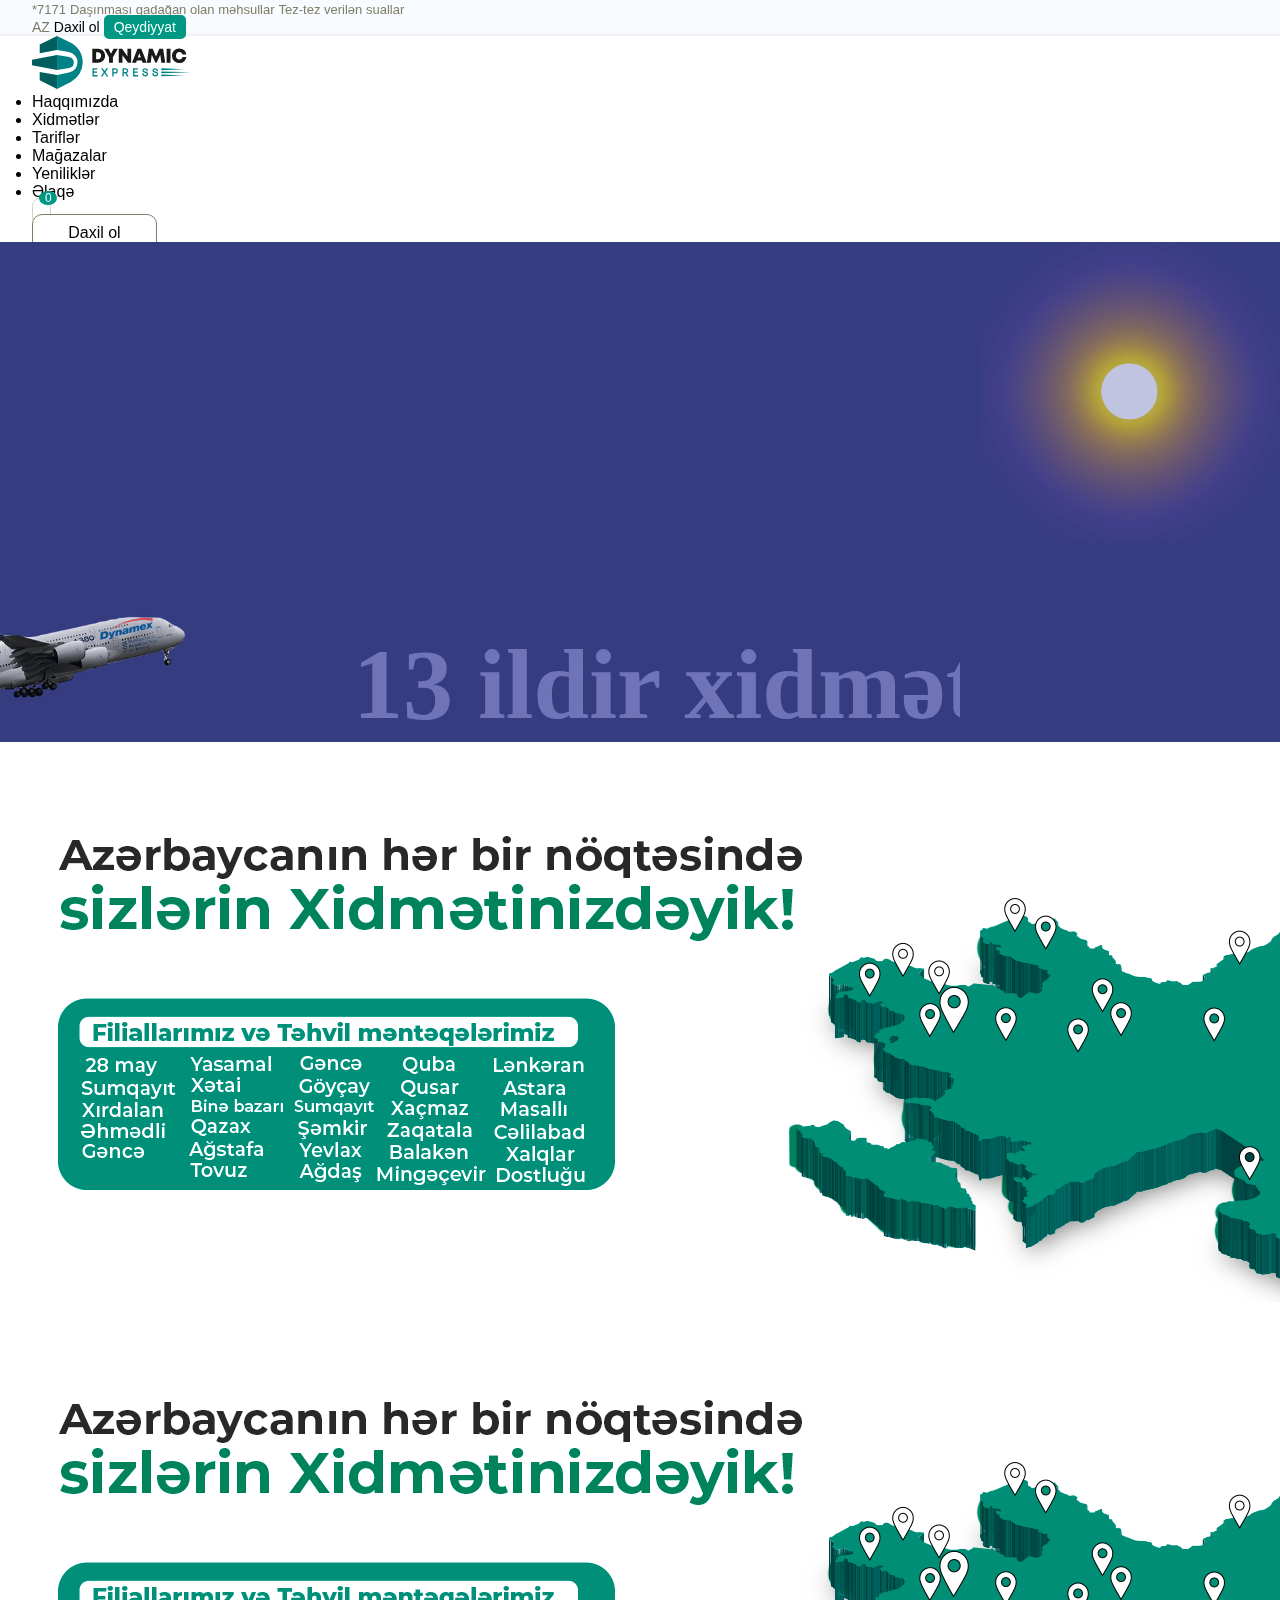
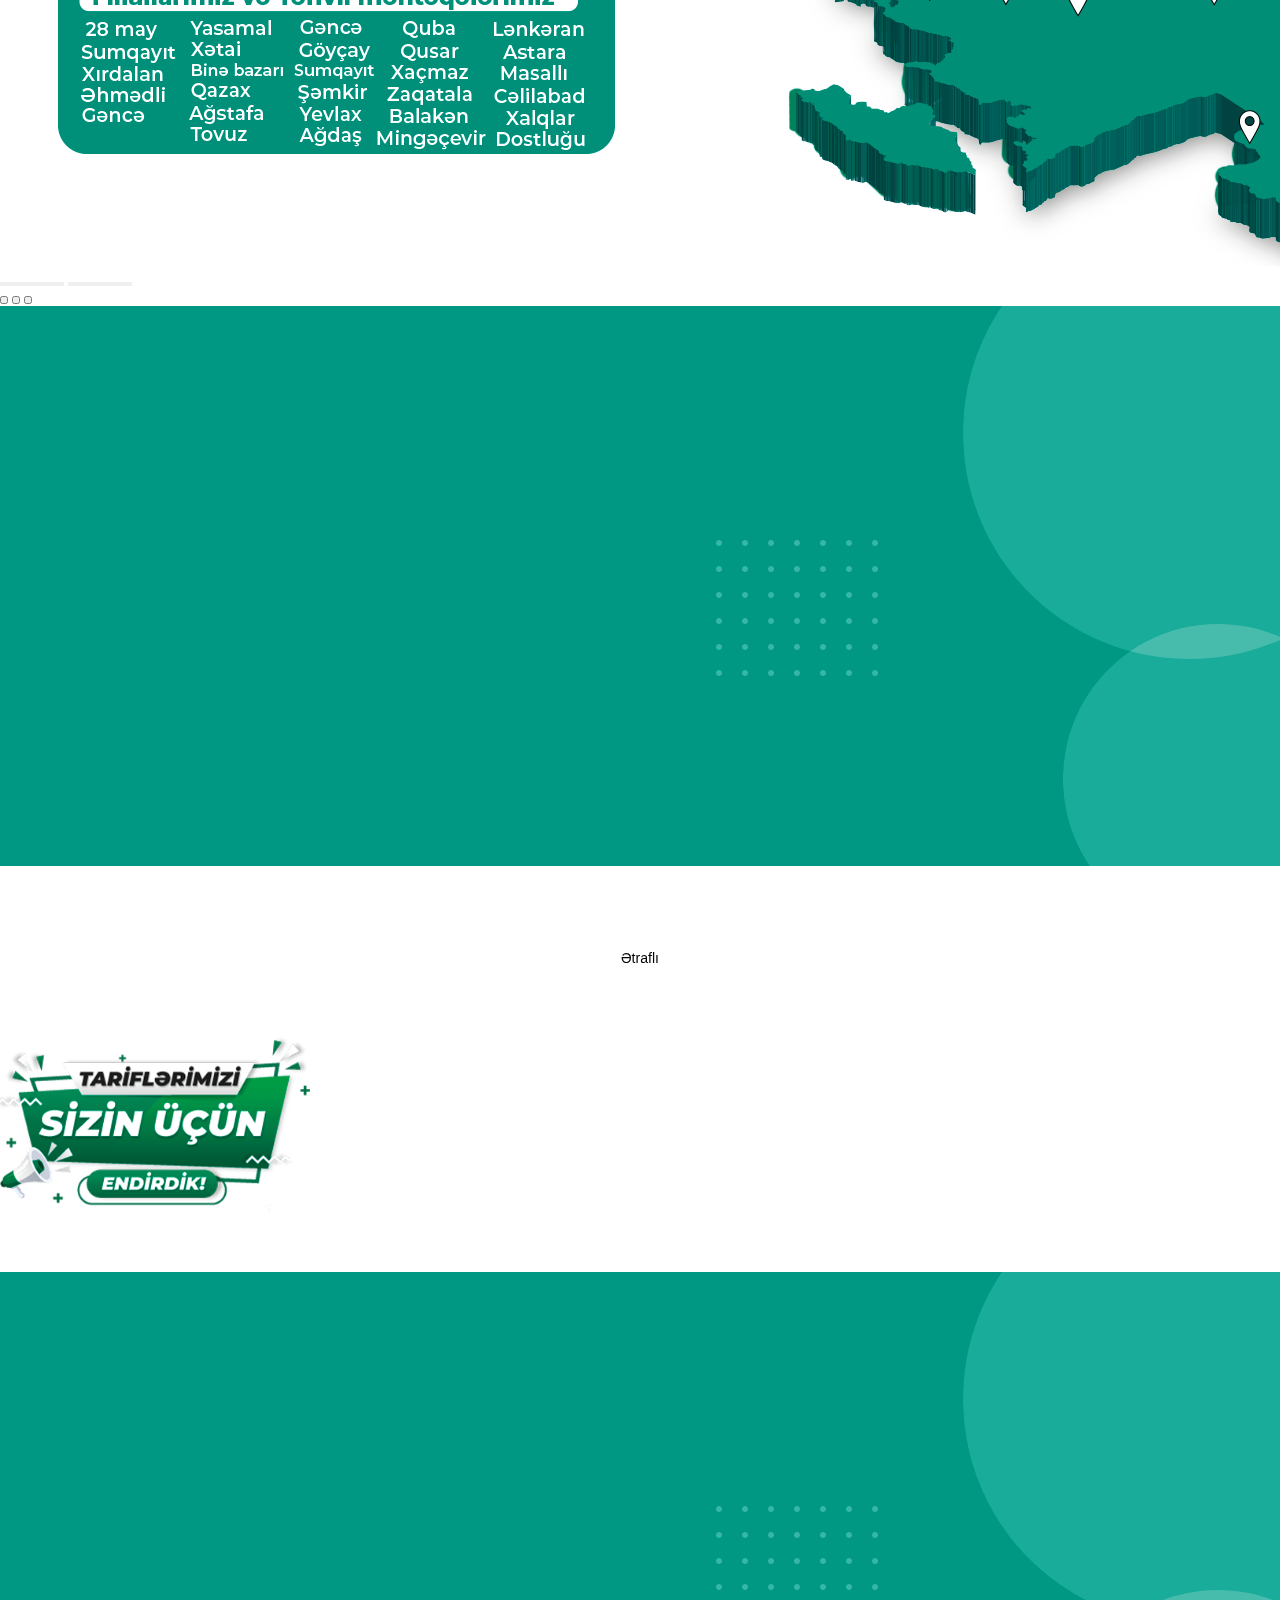
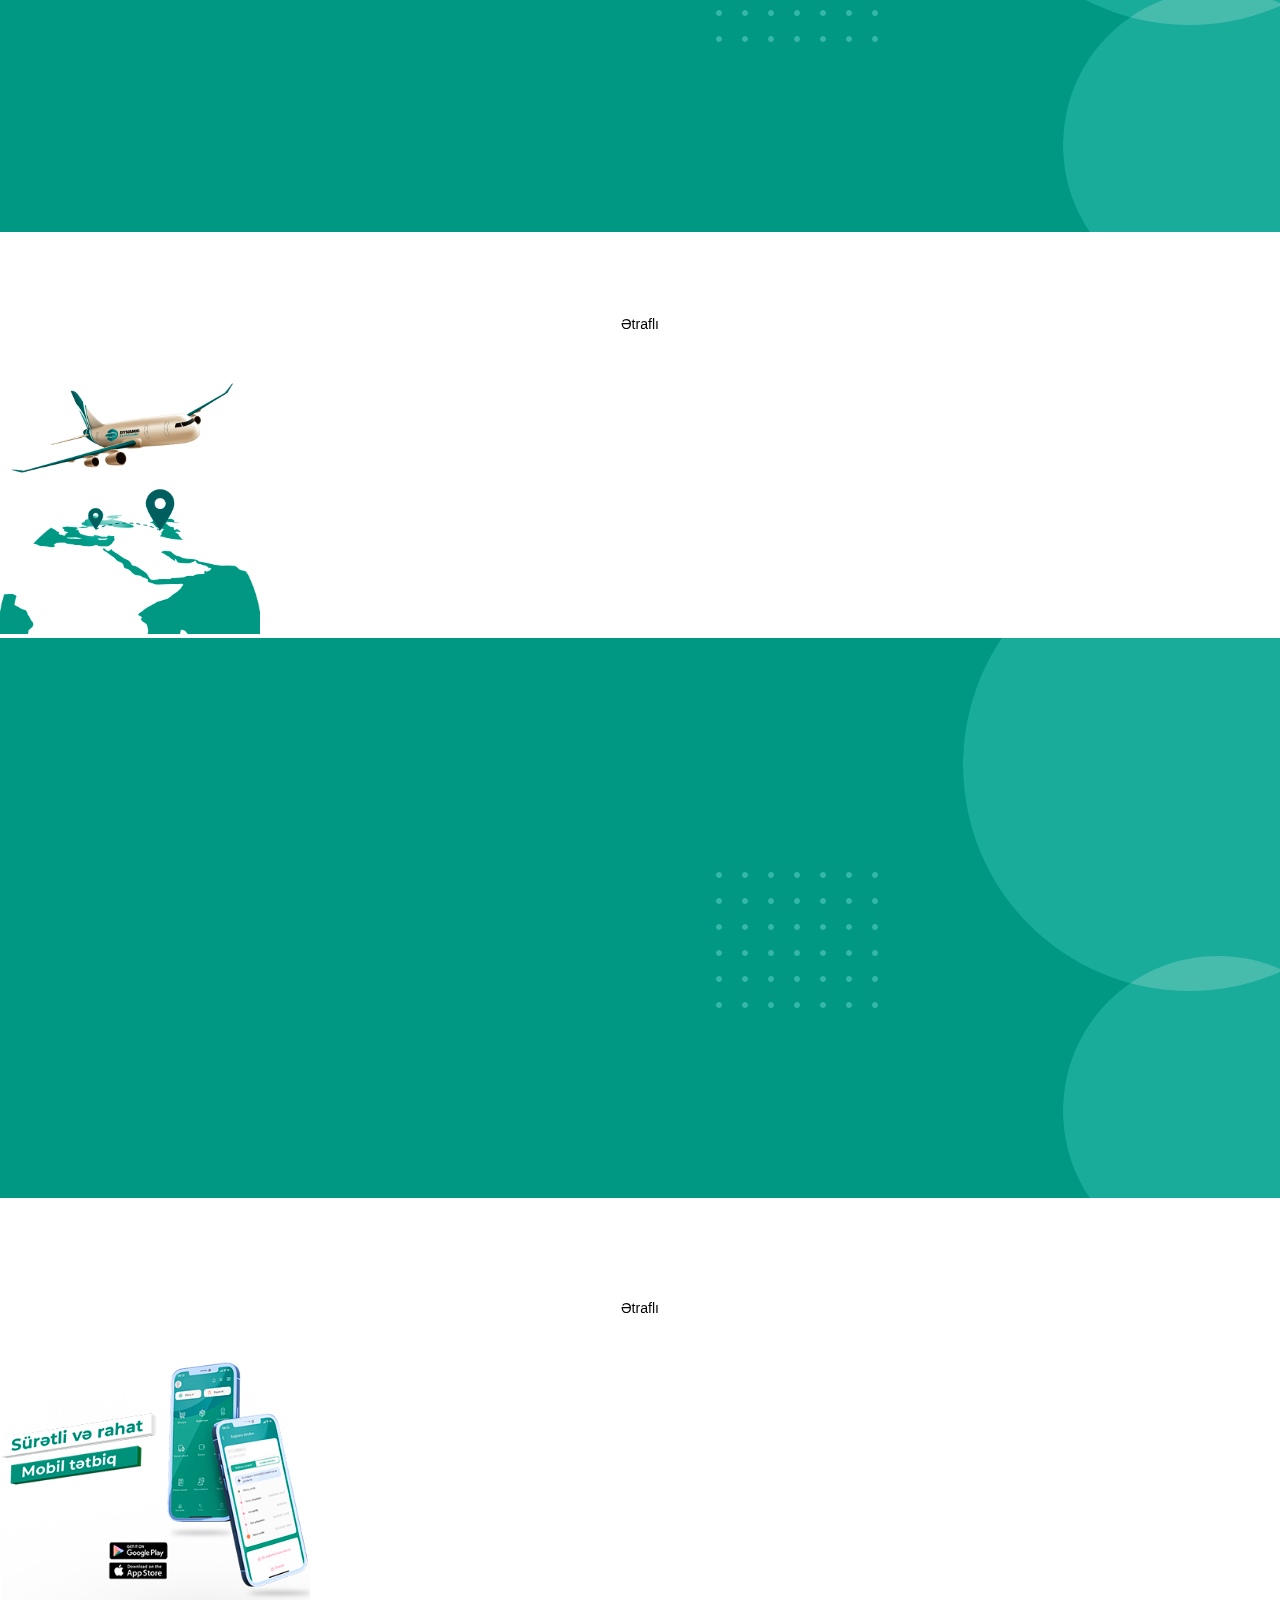
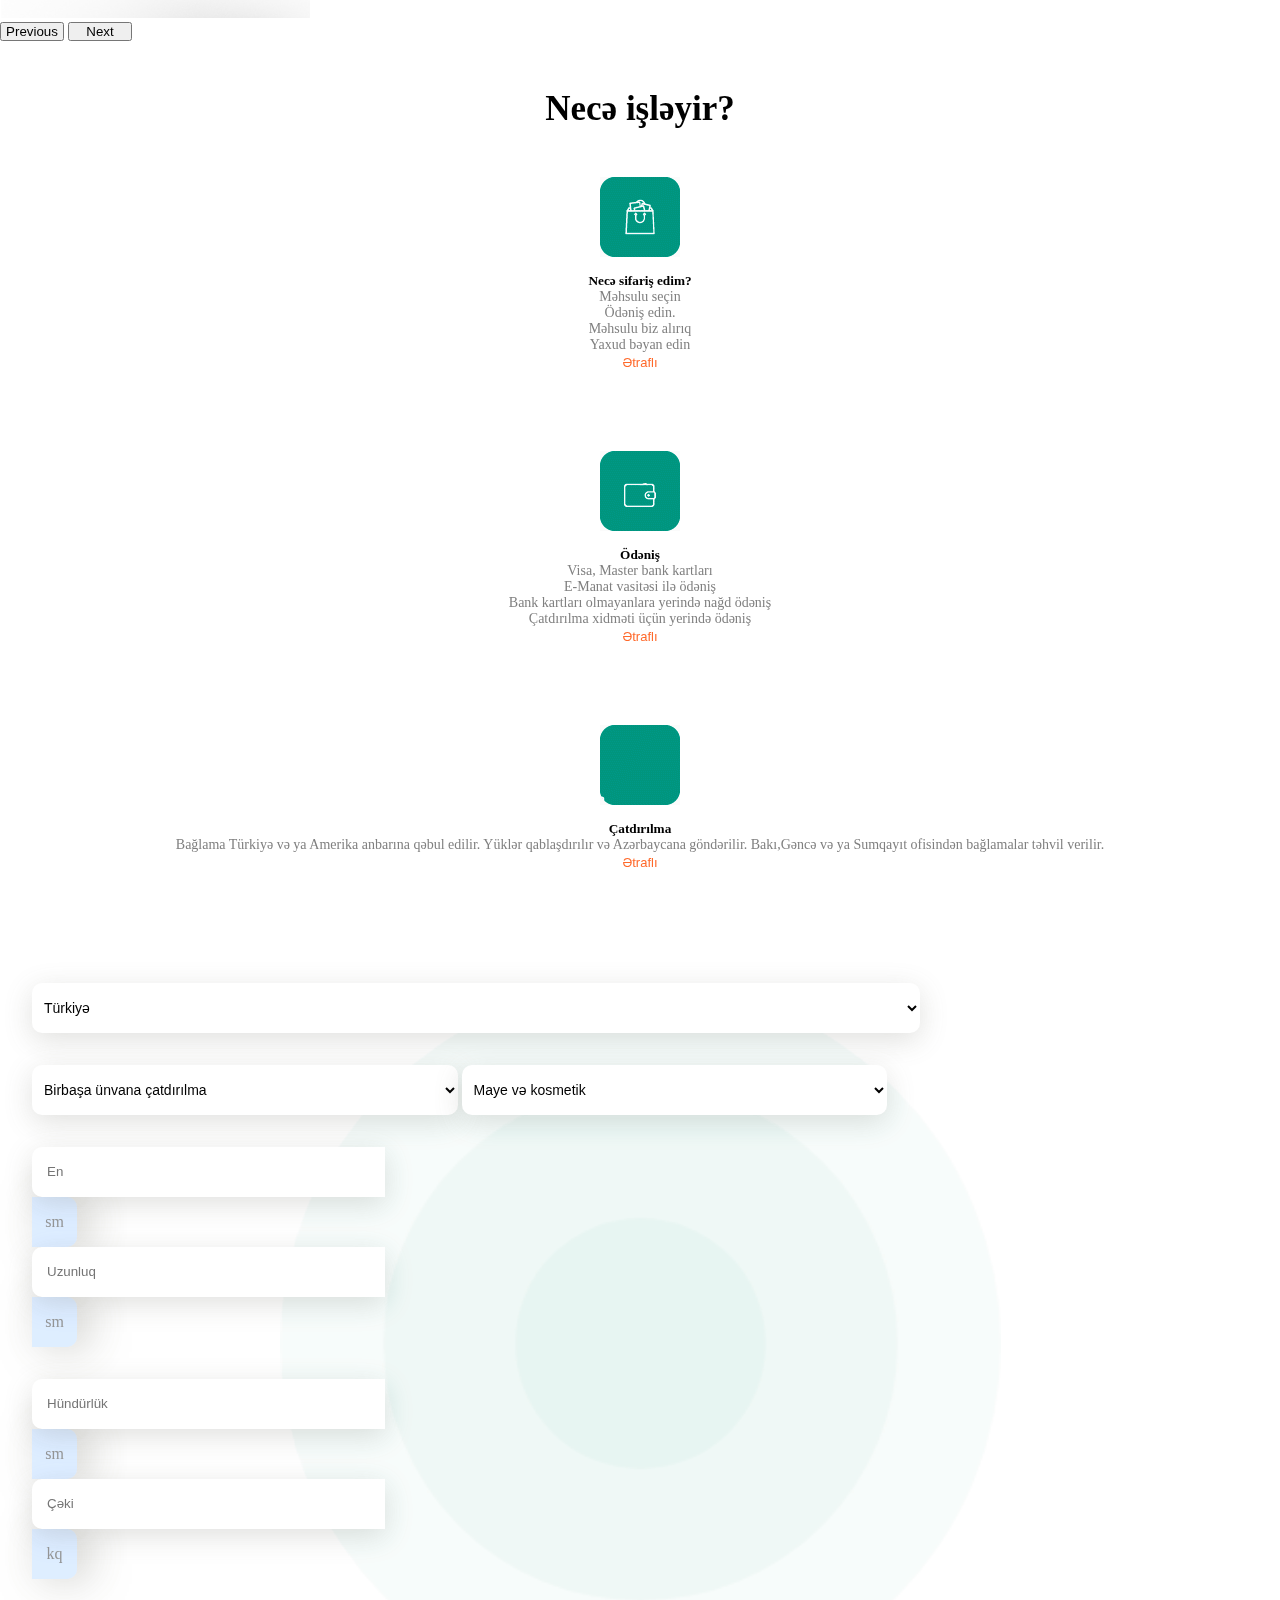
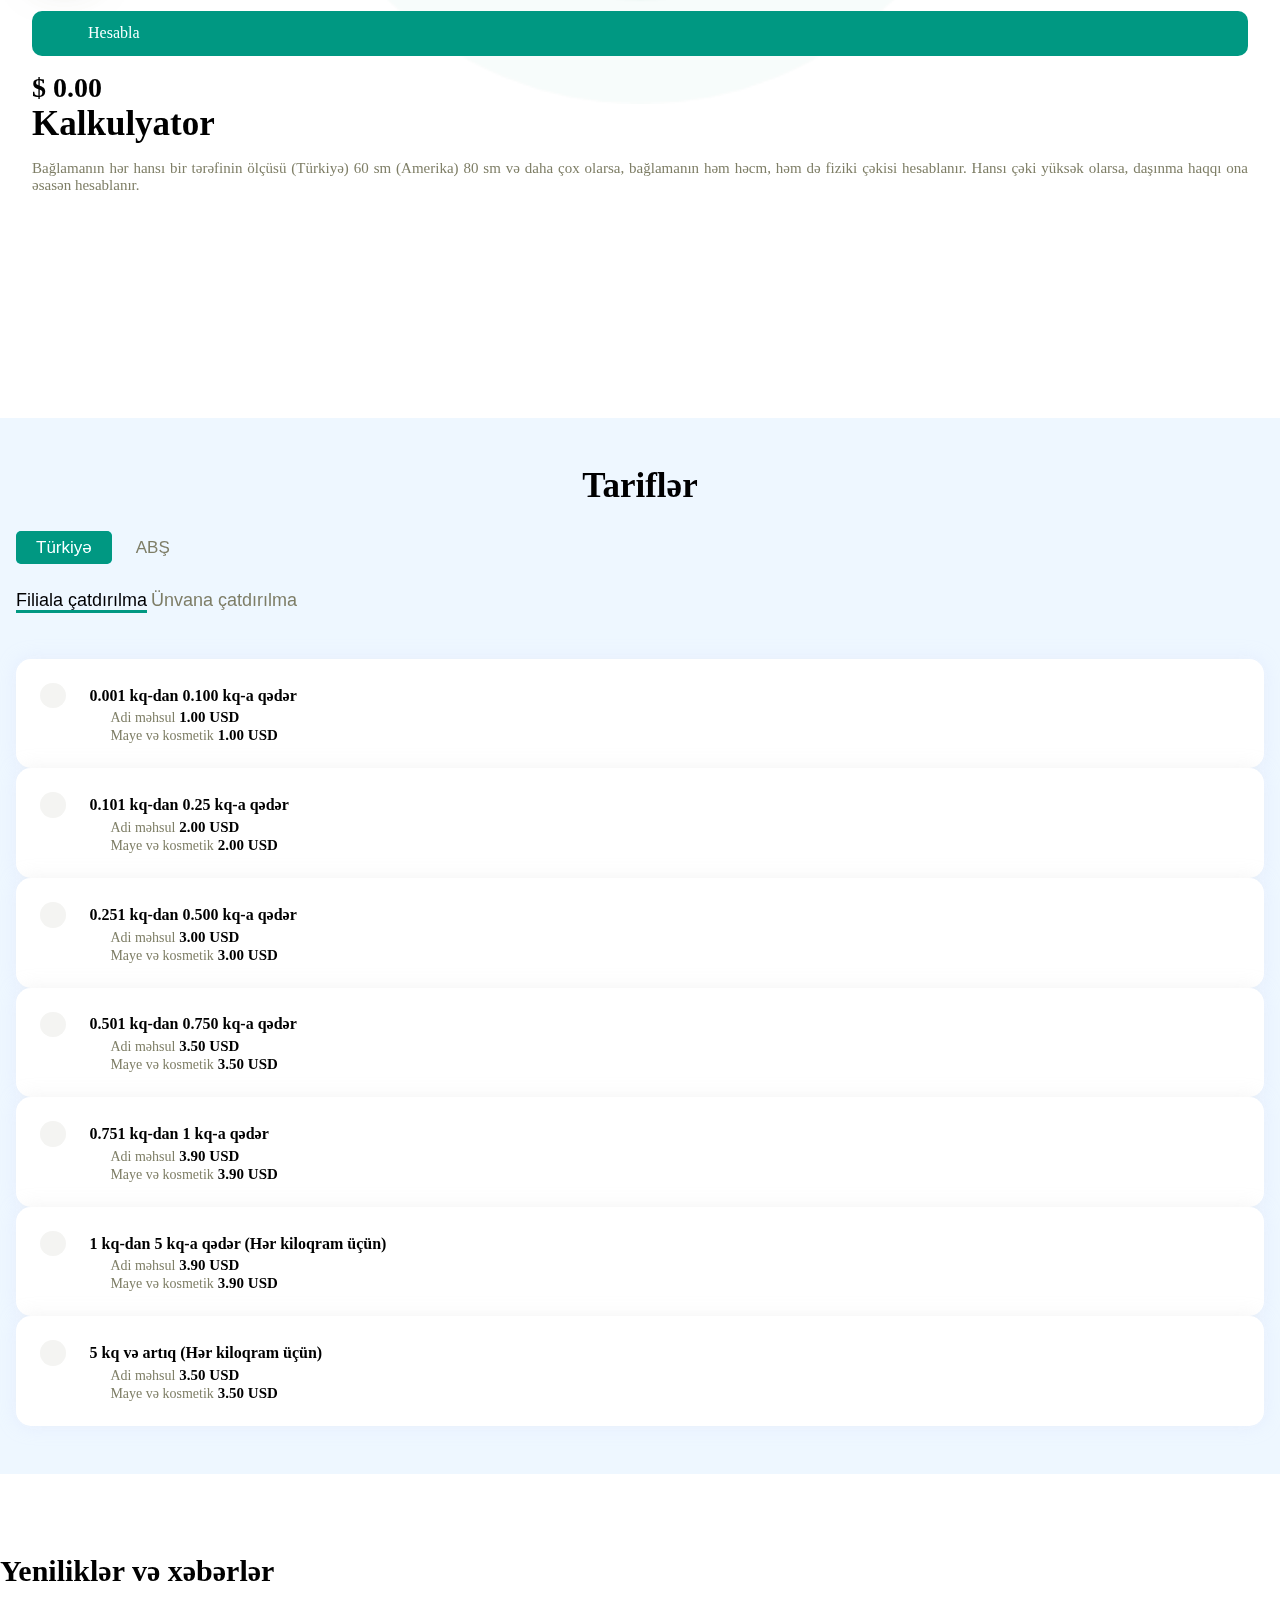
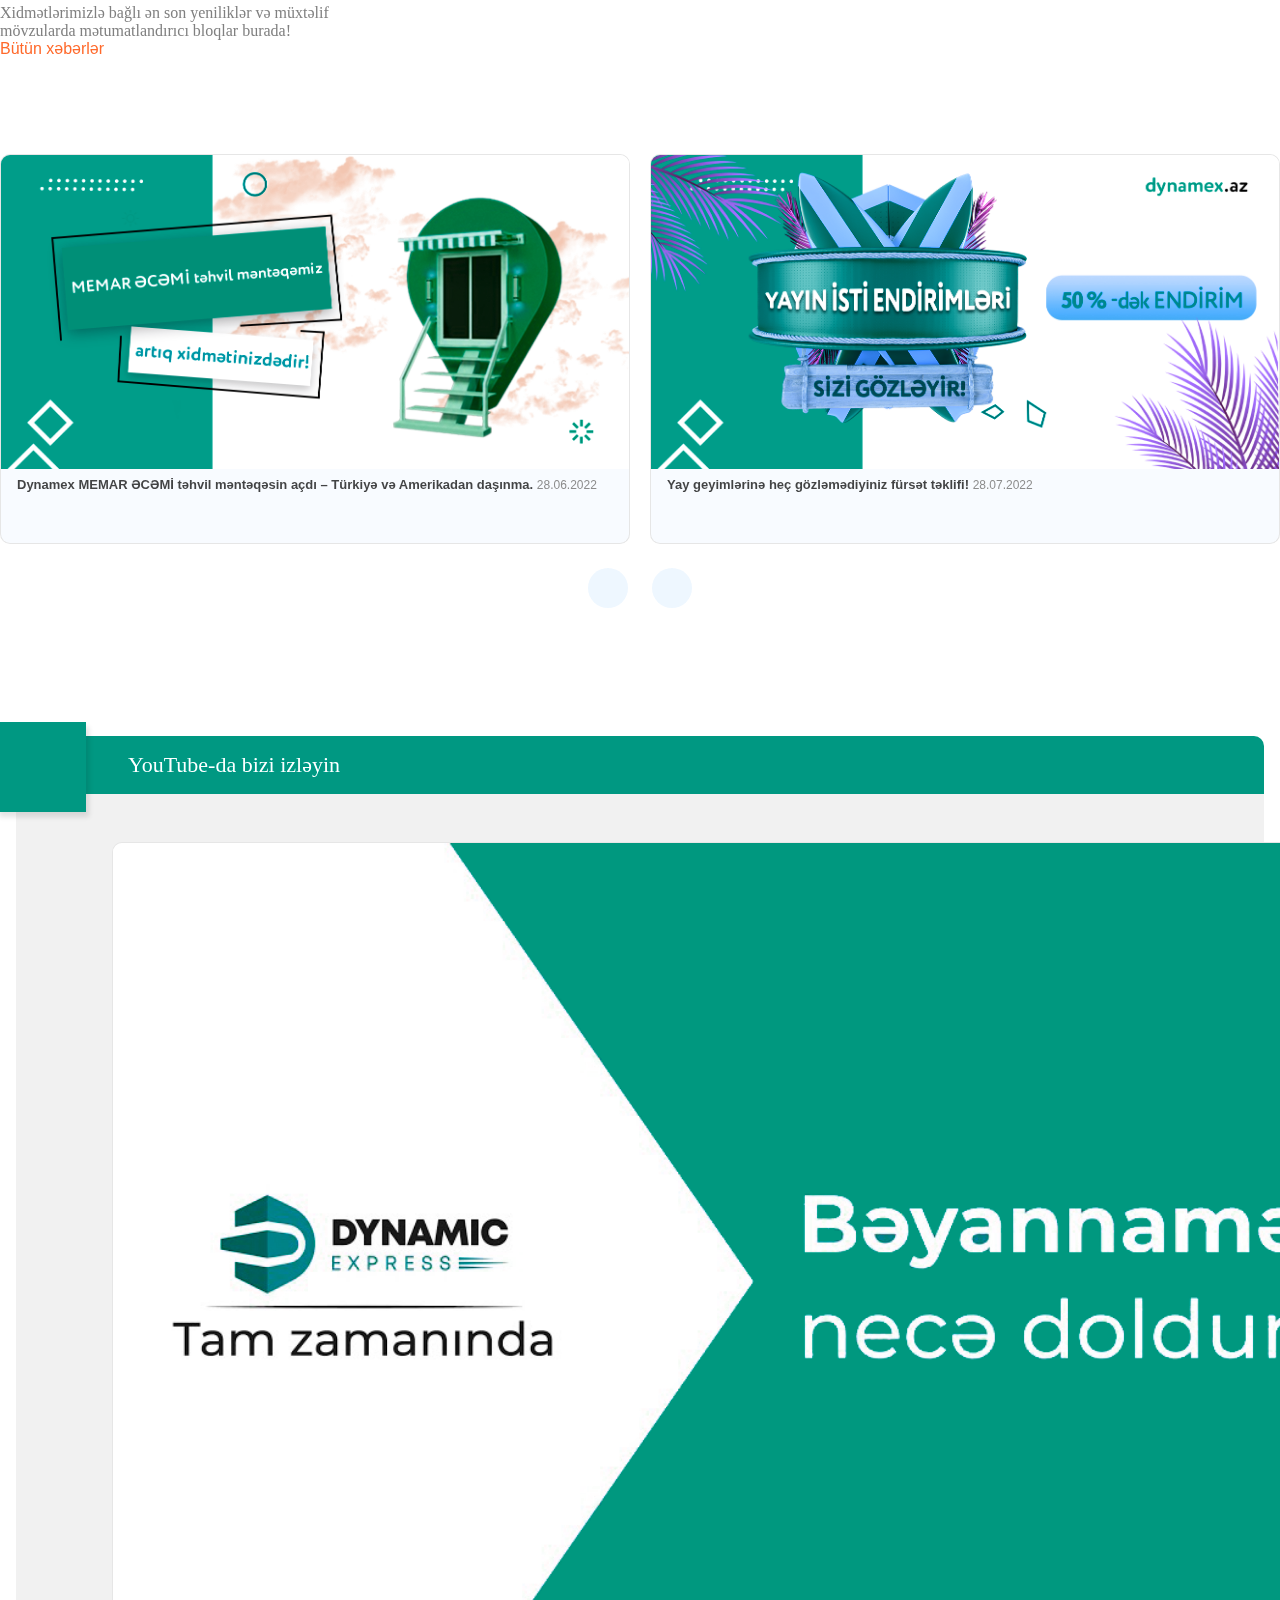
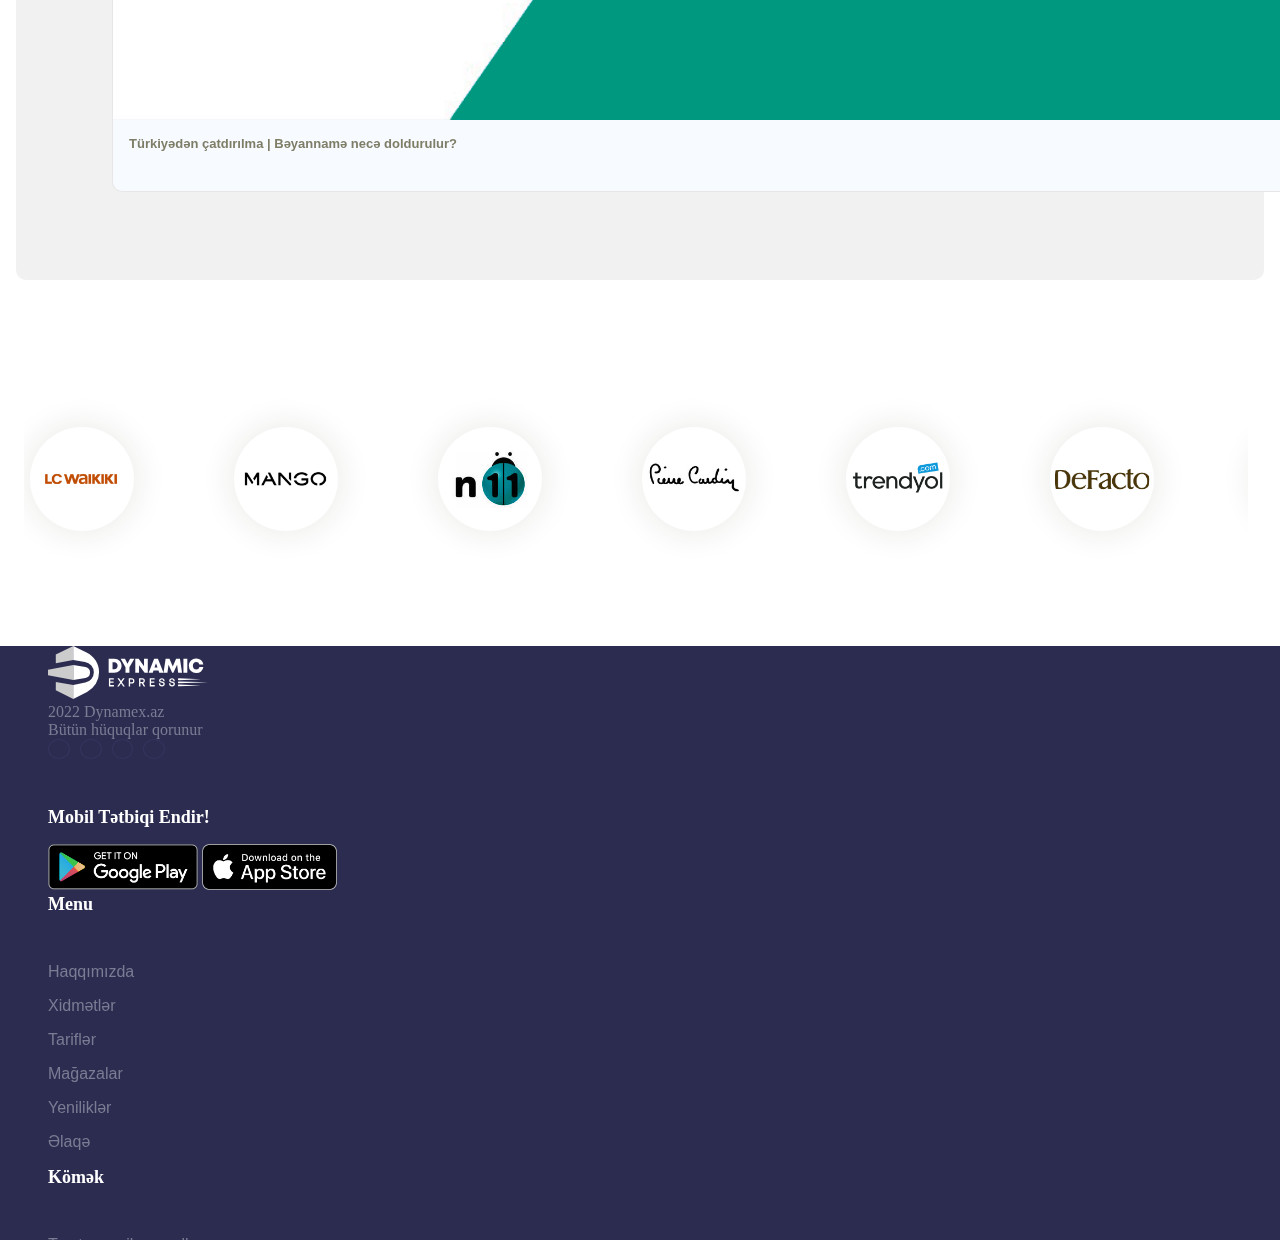
==== pages/index.html @ 324f3dfb "added" ====
<!DOCTYPE html>
<html lang="az">

<head>
    <meta charset="UTF-8">
    <meta http-equiv="X-UA-Compatible" content="IE=edge">
    <meta name="viewport" content="width=device-width, initial-scale=1.0">
    <link rel="shortcut icon" href="/assets/imgs/main/favicon.png" type="image/x-icon">
    <!-- BOOTSTRAP STYLESHEET CDN STARTS -->
    <link href="https://cdn.jsdelivr.net/npm/bootstrap@5.0.2/dist/css/bootstrap.min.css" rel="stylesheet"
        integrity="sha384-EVSTQN3/azprG1Anm3QDgpJLIm9Nao0Yz1ztcQTwFspd3yD65VohhpuuCOmLASjC" crossorigin="anonymous">
    <!-- BOOTSTRAP STYLESHEET CDN ENDS -->
    <!-- LOCAL STYLESHEETS START -->
    <link rel="stylesheet" href="/assets/css/shared.css">
    <link rel="stylesheet" href="/assets/css/index.css">
    <!-- LOCAL STYLESHEETS END -->
    <title>Türkiyədən və Amerikadan sifariş, çatdırılma xidməti | Dynamex.az</title>
</head>
<noscript>
    <style type="text/css">
        body{ display:none; }
    </style>
</noscript>
<body style="filter:hue-rotate(180deg)">
    <div id="preloader" class="preloader">
        <div class="preloader-inner">
            <div class="preloader-icon">
                <img src="/assets/imgs/main/preloader.gif" alt="preloader" width="100%" height="100%" draggable="false">
            </div>
        </div>
    </div>
    <!-- HEADER STARTS -->
    <header>
        <div class="top-header py-2">
            <div class="container">
                <div class="col-lg-12 col-md-12 col-sm-12">
                    <div class="row align-items-center">
                        <div class="nav justify-content-between">
                            <div class="top-header-left-side d-flex gap-5 align-items-center">
                                <a href="tel:*7171" class="d-flex gap-2"><span class="iconify"
                                        data-icon="healthicons:phone" data-height="16"
                                        style="color: #7b7b93;"></span>*7171</a>
                                <a href="./prohibited-items.html">Daşınması qadağan olan məhsullar</a>
                                <a href="./faq.html">Tez-tez verilən suallar</a>
                            </div>
                            <div class="top-header-right-side d-flex gap-4 align-items-center">
                                <a href="#" class="d-flex align-items-center gap-1 lang-all" id="lang-all">
                                    <span class="lang" id="lang" style="position: relative;">AZ</span>
                                    <div class="lang-drop-down" id="lang-drop-down">
                                        <span class="aze selected" id="aze">AZ</span>
                                        <span class="eng" id="eng">EN</span>
                                        <span class="rus" id="rus">RU</span>
                                    </div>
                                    <span class="iconify chevron" id="chevron" data-icon="ci:chevron-big-down"
                                        style="color: black;"></span>
                                </a>
                                <a href="./login.html" class="sign-in">Daxil ol</a>
                                <a href="./register.html" class="sign-up">Qeydiyyat</a>
                            </div>
                        </div>
                    </div>
                </div>
            </div>
        </div>
        <div class="bottom-header py-4">
            <div class="container py-1">
                <div class="col-lg-12 col-md-12 col-sm-12">
                    <div class="row align-items-center">
                        <div class="nav justify-content-between align-items-center">
                            <div class="bottom-header-left-side pt-1">
                                <a href="./index.html" class="logo">
                                    <img src="/assets/imgs/main/logo.svg" alt="Dynamex Logo" height="53" class="logo">
                                </a>
                            </div>
                            <div class="bottom-header-menu">
                                <nav>
                                    <ul class="nav d-flex gap-5 align-items-center">
                                        <li><a href="./about.html">Haqqımızda</a></li>
                                        <li><a href="./services.html">Xidmətlər</a></li>
                                        <li><a href="./rates.html">Tariflər</a></li>
                                        <li><a href="./stores.html">Mağazalar</a></li>
                                        <li><a href="./news.html">Yeniliklər</a></li>
                                        <li><a href="./contact.html">Əlaqə</a></li>
                                        <a href="./login.html" class="cart">

                                            <span class="iconify" data-icon="ic:outline-shopping-cart"
                                                style="position: relative;"></span>
                                            <span class="item-count">0</span>
                                        </a>
                                    </ul>
                                </nav>
                            </div>
                            <div class="bottom-header-right-side">
                                <a href="./login.html" class="sign-in">Daxil ol</a>
                            </div>
                        </div>
                    </div>
                </div>
            </div>
        </div>
    </header>
    <!-- HEADER ENDS -->
    <div style="filter:hue-rotate(-180deg)" class="animation__sun ">
        <img class="sun" src="../assets/imgs/sunn.png" alt="sun">

        <img class="clouds" src="https://www.denizmall.az/site/templates/img/clouds_1.png" alt="cloud">
        <img class="plane" src="../assets/imgs/planeD.png" alt="">
        <marquee class="marquee1" width="50%" scrollamount="12" direction="left" height="100px">
            <h1>13 ildir xidmətinizdə!</h1>
        </marquee>
    </div>
    <main>
        <!-- SECTIONS START -->
        <section id="intro">
            <div class="first-slider">
                <div class="container-fluid">
                    <div class="row">
                        <div class="col-12 px-0">
                            <div id="carouselExampleControlsNoTouching" class="carousel slide" data-bs-touch="false"
                                data-bs-interval="false">
                                <div class="carousel-inner">
                                    <div class="carousel-item active">
                                        <img src="/assets/imgs/index/branches-on-map.png" class="d-block w-100"
                                            alt="..." draggable="false">
                                    </div>
                                    <div class="carousel-item">
                                        <img src="/assets/imgs/index/branches-on-map.png" class="d-block w-100"
                                            alt="..." draggable="false">
                                    </div>
                                </div>
                                <button class="carousel-control-prev" type="button"
                                    data-bs-target="#carouselExampleControlsNoTouching" data-bs-slide="prev"
                                    style="width: 5%;">
                                    <span class="carousel-control-prev-icon" aria-hidden="true"></span>
                                </button>
                                <button class="carousel-control-next" type="button"
                                    data-bs-target="#carouselExampleControlsNoTouching" data-bs-slide="next"
                                    style="width: 5%;">
                                    <span class="carousel-control-next-icon" aria-hidden="true"></span>
                                </button>
                            </div>
                        </div>
                    </div>
                </div>
            </div>
            <div class="second-slider">
                <div class="container-fluid">
                    <div class="row">
                        <div class="col-12 px-0">
                            <div id="carouselExampleControls" class="carousel slide carousel-fade" data-bs-ride="carousel">
                                <div class="carousel-indicators gap-2">
                                    <button type="button" data-bs-target="#carouselExampleIndicators"
                                        data-bs-slide-to="0" class="active rounded-circle"
                                        style="height: 8px; width: 8px" aria-label="Slide 1"
                                        aria-current="true"></button>
                                    <button type="button" data-bs-target="#carouselExampleIndicators"
                                        data-bs-slide-to="1" class="rounded-circle" style="height: 8px; width: 8px"
                                        aria-label="Slide 2"></button>
                                    <button type="button" data-bs-target="#carouselExampleIndicators"
                                        data-bs-slide-to="2" class="rounded-circle" style="height: 8px; width: 8px"
                                        aria-label="Slide 3"></button>
                                </div>
                                <div class="carousel-inner">
                                    <div class="carousel-item active" data-bs-interval="20000">
                                        <img src="/assets/imgs/index/slider-bg.svg" class="d-block w-100 position-relative" 
                                            alt="slider-background" draggable="false">
                                        <div class="title position-absolute">
                                            <h2>
                                                Standart tariflərə endirim etdik!
                                            </h2>
                                        </div>
                                        <div class="subtitle position-absolute">
                                            <p>
                                                Sizlərdən gələn çox saylı xahişləri nəzərə alaraq daşınma 
                                                tariflərimizdə yeni endirim kampanyasına start verdik!
                                            </p>
                                        </div>
                                        <div class="button-wrap position-absolute">
                                            <a href="./rates.html" class="button">Ətraflı</a>
                                        </div>
                                        <div class="image position-absolute">
                                            <img src="/assets/imgs/index/second-slider/discount-on-standart-rates.png" alt="">
                                        </div>
                                    </div>
                                    <div class="carousel-item" data-bs-interval="20000">
                                        <img src="/assets/imgs/index/slider-bg.svg" class="d-block w-100 position-relative" 
                                        alt="slider-background" draggable="false">
                                        <div class="title position-absolute">
                                            <h2>
                                                Türkiyə və Amerika mağazaları artıq evinizdə
                                            </h2>
                                        </div>
                                        <div class="subtitle position-absolute">
                                            <p>
                                                Sərfəli tariflər və sürətli çatdırılma ilə artıq 
                                                Türkiyə və Amerikadan alış-veriş etmək zamanıdır.
                                            </p>
                                        </div>
                                        <div class="button-wrap position-absolute">
                                            <a href="./services.html" class="button">Ətraflı</a>
                                        </div>
                                        <div class="image position-absolute">
                                            <img src="/assets/imgs/index/second-slider/airplane.png" alt="">
                                        </div>
                                    </div>
                                    <div class="carousel-item" data-bs-interval="2000">
                                        <img src="/assets/imgs/index/slider-bg.svg" class="d-block w-100 position-relative" 
                                        alt="slider-background" draggable="false">
                                        <div class="title position-absolute">
                                            <h2>
                                                Sürətli və rahat Mobil tətbiq
                                            </h2>
                                        </div>
                                        <div class="subtitle position-absolute">
                                            <p>
                                                Bağlamalarınızı daha rahat izləmək və 
                                                hesab üzərindən əməliyyat aparmaq üçün 
                                                Dynamex mobil tətbiqimiz istifadəyə verildi!
                                            </p>
                                        </div>
                                        <div class="button-wrap position-absolute">
                                            <a href="##" class="button">Ətraflı</a>
                                        </div>
                                        <div class="image position-absolute">
                                            <img src="/assets/imgs/index/second-slider/mobile-app.png" alt="">
                                        </div>
                                    </div>
                                </div>
                                <button class="carousel-control-prev" type="button" 
                                        data-bs-target="#carouselExampleControls" 
                                        data-bs-slide="prev"
                                        style="width: 5%;">
                                  <span class="iconify" data-icon="bi:arrow-left-circle" data-height="32"></span>
                                  <span class="visually-hidden">Previous</span>
                                </button>
                                <button class="carousel-control-next" type="button" 
                                        data-bs-target="#carouselExampleControls" 
                                        data-bs-slide="next"
                                        style="width: 5%;">
                                  <span class="iconify" data-icon="bi:arrow-right-circle" data-height="32"></span>
                                  <span class="visually-hidden">Next</span>
                                </button>
                              </div>
                        </div>
                    </div>
                </div>
            </div>
        </section>
        <section id="how-works">
            <div class="how-works-title">
                <b>Necə işləyir?</b>
            </div>
            <div class="container-xxl">
                <div class="row py-5">
                    <div class="card-wrap col-md-4 col-sm-12 justify-content-center d-flex">
                        <div class="card align-items-center border-0 w-100">
                            <img src="/assets/imgs/index/how-to-order.gif" class="card-img-top" alt="how-to-order">
                            <h5 class="card-title">Necə sifariş edim?</h5>
                            <p class="card-text">
                                Məhsulu seçin <br>
                                Ödəniş edin. <br>
                                Məhsulu biz alırıq <br>
                                Yaxud bəyan edin <br>
                            </p>
                            <div class="more d-flex align-items-end h-100">
                                <a href="##">Ətraflı</a>
                            </div>
                        </div>
                    </div>
                    <div class="card-wrap col-md-4 col-sm-12 justify-content-center d-flex">
                        <div class="card align-items-center border-0 w-100">
                            <img src="/assets/imgs/index/payment.gif" class="card-img-top" alt="how-to-order">
                            <h5 class="card-title">Ödəniş</h5>
                            <p class="card-text">
                                Visa, Master bank kartları <br>
                                E-Manat vasitəsi ilə ödəniş <br>
                                Bank kartları olmayanlara yerində nağd ödəniş <br>
                                Çatdırılma xidməti üçün yerində ödəniş
                            </p>
                            <div class="more d-flex align-items-end h-100">
                                <a href="##">Ətraflı</a>
                            </div>
                        </div>
                    </div>
                    <div class="card-wrap col-md-4 col-sm-12 justify-content-center d-flex">
                        <div class="card align-items-center border-0 w-100">
                            <img src="/assets/imgs/index/delivery.gif" class="card-img-top" alt="how-to-order">
                            <h5 class="card-title">Çatdırılma</h5>
                            <p class="card-text">
                                Bağlama Türkiyə və ya Amerika anbarına qəbul edilir.
                                Yüklər qablaşdırılır və Azərbaycana göndərilir.
                                Bakı,Gəncə və ya Sumqayıt ofisindən bağlamalar təhvil verilir.
                            </p>
                            <div class="more d-flex align-items-end h-100">
                                <a href="##">Ətraflı</a>
                            </div>
                        </div>
                    </div>
                </div>
            </div>
        </section>
        <section id="calculator">
            <div class="container">
                <div class="row">
                    <!-- <div class="col-md-12 texts-resp" style="display: flex;">
                        <div class="text-title">
                            <b>Kalkulyator</b>
                        </div>
                        <div class="text-content">
                            <p>
                                Bağlamanın hər hansı bir tərəfinin ölçüsü (Türkiyə)
                                60 sm (Amerika) 80 sm və daha çox olarsa, bağlamanın
                                həm həcm, həm də fiziki çəkisi hesablanır. Hansı çəki
                                yüksək olarsa, daşınma haqqı ona əsasən hesablanır.
                            </p>
                        </div>
                    </div> -->
                    <div class="col-xxl-7  col-xl-8 col-lg-9 col-md-12 calculator py-5">
                        <div class="col-12">
                            <div class="country d-flex">
                                <select class="col-8 d-flex" name="country" id="country">
                                    <option value="usa">Türkiyə</option>
                                    <option value="türkiye">ABŞ</option>
                                </select>
                            </div>
                            <div class="method-type d-flex">
                                <select class="col-3" name="method" id="method">
                                    <option value="address">Birbaşa ünvana çatdırılma</option>
                                    <option value="branch">Filiala çatdırılma</option>
                                </select>
                                <select class="col-3" name="method" id="method">
                                    <option value="liquid">Maye və kosmetik</option>
                                    <option value="normal">Adi məhsul</option>
                                </select>
                            </div>
                            <div class="dimensions d-flex">
                                <input class="col-3" id="width" type="number" min="0" placeholder="En">
                                <div class="div-1">sm</div>
                                <input class="col-3" id="length" type="number" min="0" placeholder="Uzunluq">
                                <div class="div-2">sm</div>
                            </div>
                            <div class="dimensions d-flex">
                                <input class="col-3" id="height" type="number" min="0" placeholder="Hündürlük">
                                <div class="div-1">sm</div>
                                <input class="col-3" id="weight" type="number" min="0" placeholder="Çəki">
                                <div class="div-2">kq</div>
                            </div>
                            <div class="btn-wrap d-flex justify-content-center">
                                <div class="calculate btn">
                                    Hesabla
                                </div>
                            </div>
                            <div class="result d-flex justify-content-center">
                                <b id="result">0.00</b>
                            </div>
                        </div>
                    </div>
                    <div class="col-xxl-3 col-xl-3 col-lg-3 col-md-12 texts">
                        <div class="text-title">
                            <b>Kalkulyator</b>
                        </div>
                        <div class="text-content">
                            <p>
                                Bağlamanın hər hansı bir tərəfinin ölçüsü (Türkiyə)
                                60 sm (Amerika) 80 sm və daha çox olarsa, bağlamanın
                                həm həcm, həm də fiziki çəkisi hesablanır. Hansı çəki
                                yüksək olarsa, daşınma haqqı ona əsasən hesablanır.
                            </p>
                        </div>
                    </div>
                </div>
            </div>
        </section>
        <section id="delivery">
            <div class="container">
                <div class="deli-title">
                    <b>Tariflər</b>
                </div>
                <div class="location d-flex justify-content-center">
                    <a href="#delivery" class="türkiye active">Türkiyə</a>
                    <a href="#delivery" class="usa">ABŞ</a>
                </div>
                <div class="row">
                    <div class="methods d-flex justify-content-center">
                        <a href="#delivery" class="branch focus">Filiala çatdırılma</a>
                        <a href="#delivery" class="home">Ünvana çatdırılma</a>
                    </div>
                    <div class="rate-wrapper from-türkiye col-12">
                        <div class="row to-branch justify-content-center">
                            <div class="rate d-flex col-xxl-5 col-lg-5 col-md-12 col-sm-12">
                                <div class="condition">
                                    <i class="icon">
                                        <span class="iconify" data-icon="ion:bag-handle-outline" data-height="20"
                                            style="color: #d3d3e4;"></span>
                                    </i>
                                    <b>0.001 kq-dan 0.100 kq-a qədər</b>
                                </div>
                                <div class="detail d-flex">
                                    <div class="normal col-6 d-flex flex-column">
                                        <span class="title">Adi məhsul</span>
                                        <span class="price">1.00 </span>
                                    </div>
                                    <div class="liquid col-6 d-flex flex-column">
                                        <span class="title">Maye və kosmetik</span>
                                        <span class="price">1.00 </span>
                                    </div>
                                </div>
                            </div>
                            <div class="rate d-flex col-xxl-5 col-lg-5 col-md-12 col-sm-12">
                                <div class="condition">
                                    <i class="icon">
                                        <span class="iconify" data-icon="ion:bag-handle-outline" data-height="20"
                                            style="color: #d3d3e4;"></span>
                                    </i>
                                    <b>0.101 kq-dan 0.25 kq-a qədər</b>
                                </div>
                                <div class="detail d-flex">
                                    <div class="normal col-6 d-flex flex-column">
                                        <span class="title">Adi məhsul</span>
                                        <span class="price">2.00 </span>
                                    </div>
                                    <div class="liquid col-6 d-flex flex-column">
                                        <span class="title">Maye və kosmetik</span>
                                        <span class="price">2.00 </span>
                                    </div>
                                </div>
                            </div>
                            <div class="rate d-flex col-xxl-5 col-lg-5 col-md-12 col-sm-12">
                                <div class="condition">
                                    <i class="icon">
                                        <span class="iconify" data-icon="ion:bag-handle-outline" data-height="20"
                                            style="color: #d3d3e4;"></span>
                                    </i>
                                    <b>0.251 kq-dan 0.500 kq-a qədər</b>
                                </div>
                                <div class="detail d-flex">
                                    <div class="normal col-6 d-flex flex-column">
                                        <span class="title">Adi məhsul</span>
                                        <span class="price">3.00 </span>
                                    </div>
                                    <div class="liquid col-6 d-flex flex-column">
                                        <span class="title">Maye və kosmetik</span>
                                        <span class="price">3.00 </span>
                                    </div>
                                </div>
                            </div>
                            <div class="rate d-flex col-xxl-5 col-lg-5 col-md-12 col-sm-12">
                                <div class="condition">
                                    <i class="icon">
                                        <span class="iconify" data-icon="ion:bag-handle-outline" data-height="20"
                                            style="color: #d3d3e4;"></span>
                                    </i>
                                    <b>0.501 kq-dan 0.750 kq-a qədər</b>
                                </div>
                                <div class="detail d-flex">
                                    <div class="normal col-6 d-flex flex-column">
                                        <span class="title">Adi məhsul</span>
                                        <span class="price">3.50 </span>
                                    </div>
                                    <div class="liquid col-6 d-flex flex-column">
                                        <span class="title">Maye və kosmetik</span>
                                        <span class="price">3.50 </span>
                                    </div>
                                </div>
                            </div>
                            <div class="rate d-flex col-xxl-5 col-lg-5 col-md-12 col-sm-12">
                                <div class="condition">
                                    <i class="icon">
                                        <span class="iconify" data-icon="ion:bag-handle-outline" data-height="20"
                                            style="color: #d3d3e4;"></span>
                                    </i>
                                    <b>0.751 kq-dan 1 kq-a qədər</b>
                                </div>
                                <div class="detail d-flex">
                                    <div class="normal col-6 d-flex flex-column">
                                        <span class="title">Adi məhsul</span>
                                        <span class="price">3.90 </span>
                                    </div>
                                    <div class="liquid col-6 d-flex flex-column">
                                        <span class="title">Maye və kosmetik</span>
                                        <span class="price">3.90 </span>
                                    </div>
                                </div>
                            </div>
                            <div class="rate d-flex col-xxl-5 col-lg-5 col-md-12 col-sm-12">
                                <div class="condition">
                                    <i class="icon">
                                        <span class="iconify" data-icon="ion:bag-handle-outline" data-height="20"
                                            style="color: #d3d3e4;"></span>
                                    </i>
                                    <b>1 kq-dan 5 kq-a qədər (Hər kiloqram üçün)</b>
                                </div>
                                <div class="detail d-flex">
                                    <div class="normal col-6 d-flex flex-column">
                                        <span class="title">Adi məhsul</span>
                                        <span class="price">3.90 </span>
                                    </div>
                                    <div class="liquid col-6 d-flex flex-column">
                                        <span class="title">Maye və kosmetik</span>
                                        <span class="price">3.90 </span>
                                    </div>
                                </div>
                            </div>
                            <div class="rate d-flex col-xxl-5 col-lg-5 col-md-12 col-sm-12">
                                <div class="condition">
                                    <i class="icon">
                                        <span class="iconify" data-icon="ion:bag-handle-outline" data-height="20"
                                            style="color: #d3d3e4;"></span>
                                    </i>
                                    <b>5 kq və artıq (Hər kiloqram üçün)</b>
                                </div>
                                <div class="detail d-flex">
                                    <div class="normal col-6 d-flex flex-column">
                                        <span class="title">Adi məhsul</span>
                                        <span class="price">3.50 </span>
                                    </div>
                                    <div class="liquid col-6 d-flex flex-column">
                                        <span class="title">Maye və kosmetik</span>
                                        <span class="price">3.50 </span>
                                    </div>
                                </div>
                            </div>
                        </div>
                        <div class="row to-address justify-content-center" style="display: none;">
                            <div class="rate d-flex col-xxl-5 col-lg-5 col-md-12 col-sm-12">
                                <div class="condition">
                                    <i class="icon">
                                        <span class="iconify" data-icon="ion:bag-handle-outline" data-height="20"
                                            style="color: #d3d3e4;"></span>
                                    </i>
                                    <b>0.001 kq-dan 0.100 kq-a qədər</b>
                                </div>
                                <div class="detail d-flex">
                                    <div class="normal col-6 d-flex flex-column">
                                        <span class="title">Adi məhsul</span>
                                        <span class="price">1.50 </span>
                                    </div>
                                    <div class="liquid col-6 d-flex flex-column">
                                        <span class="title">Maye və kosmetik</span>
                                        <span class="price">1.50 </span>
                                    </div>
                                </div>
                            </div>
                            <div class="rate d-flex col-xxl-5 col-lg-5 col-md-12 col-sm-12">
                                <div class="condition">
                                    <i class="icon">
                                        <span class="iconify" data-icon="ion:bag-handle-outline" data-height="20"
                                            style="color: #d3d3e4;"></span>
                                    </i>
                                    <b>0.101 kq-dan 0.25 kq-a qədər</b>
                                </div>
                                <div class="detail d-flex">
                                    <div class="normal col-6 d-flex flex-column">
                                        <span class="title">Adi məhsul</span>
                                        <span class="price">2.50 </span>
                                    </div>
                                    <div class="liquid col-6 d-flex flex-column">
                                        <span class="title">Maye və kosmetik</span>
                                        <span class="price">2.50 </span>
                                    </div>
                                </div>
                            </div>
                            <div class="rate d-flex col-xxl-5 col-lg-5 col-md-12 col-sm-12">
                                <div class="condition">
                                    <i class="icon">
                                        <span class="iconify" data-icon="ion:bag-handle-outline" data-height="20"
                                            style="color: #d3d3e4;"></span>
                                    </i>
                                    <b>0.251 kq-dan 0.500 kq-a qədər</b>
                                </div>
                                <div class="detail d-flex">
                                    <div class="normal col-6 d-flex flex-column">
                                        <span class="title">Adi məhsul</span>
                                        <span class="price">3.50 </span>
                                    </div>
                                    <div class="liquid col-6 d-flex flex-column">
                                        <span class="title">Maye və kosmetik</span>
                                        <span class="price">3.50 </span>
                                    </div>
                                </div>
                            </div>
                            <div class="rate d-flex col-xxl-5 col-lg-5 col-md-12 col-sm-12">
                                <div class="condition">
                                    <i class="icon">
                                        <span class="iconify" data-icon="ion:bag-handle-outline" data-height="20"
                                            style="color: #d3d3e4;"></span>
                                    </i>
                                    <b>0.501 kq-dan 0.750 kq-a qədər</b>
                                </div>
                                <div class="detail d-flex">
                                    <div class="normal col-6 d-flex flex-column">
                                        <span class="title">Adi məhsul</span>
                                        <span class="price">4.00 </span>
                                    </div>
                                    <div class="liquid col-6 d-flex flex-column">
                                        <span class="title">Maye və kosmetik</span>
                                        <span class="price">4.00 </span>
                                    </div>
                                </div>
                            </div>
                            <div class="rate d-flex col-xxl-5 col-lg-5 col-md-12 col-sm-12">
                                <div class="condition">
                                    <i class="icon">
                                        <span class="iconify" data-icon="ion:bag-handle-outline" data-height="20"
                                            style="color: #d3d3e4;"></span>
                                    </i>
                                    <b>0.751 kq-dan 1 kq-a qədər</b>
                                </div>
                                <div class="detail d-flex">
                                    <div class="normal col-6 d-flex flex-column">
                                        <span class="title">Adi məhsul</span>
                                        <span class="price">4.40 </span>
                                    </div>
                                    <div class="liquid col-6 d-flex flex-column">
                                        <span class="title">Maye və kosmetik</span>
                                        <span class="price">4.40 </span>
                                    </div>
                                </div>
                            </div>
                            <div class="rate d-flex col-xxl-5 col-lg-5 col-md-12 col-sm-12">
                                <div class="condition">
                                    <i class="icon">
                                        <span class="iconify" data-icon="ion:bag-handle-outline" data-height="20"
                                            style="color: #d3d3e4;"></span>
                                    </i>
                                    <b>1 kq-dan 5 kq-a qədər (Hər kiloqram üçün)</b>
                                </div>
                                <div class="detail d-flex">
                                    <div class="normal col-6 d-flex flex-column">
                                        <span class="title">Adi məhsul</span>
                                        <span class="price">4.40 </span>
                                    </div>
                                    <div class="liquid col-6 d-flex flex-column">
                                        <span class="title">Maye və kosmetik</span>
                                        <span class="price">4.40 </span>
                                    </div>
                                </div>
                            </div>
                            <div class="rate d-flex col-xxl-5 col-lg-5 col-md-12 col-sm-12">
                                <div class="condition">
                                    <i class="icon">
                                        <span class="iconify" data-icon="ion:bag-handle-outline" data-height="20"
                                            style="color: #d3d3e4;"></span>
                                    </i>
                                    <b>5 kq və artıq (Hər kiloqram üçün)</b>
                                </div>
                                <div class="detail d-flex">
                                    <div class="normal col-6 d-flex flex-column">
                                        <span class="title">Adi məhsul</span>
                                        <span class="price">4.00 </span>
                                    </div>
                                    <div class="liquid col-6 d-flex flex-column">
                                        <span class="title">Maye və kosmetik</span>
                                        <span class="price">4.00 </span>
                                    </div>
                                </div>
                            </div>
                        </div>
                    </div>
                    <div class="rate-wrapper from-usa col-12" style="display: none;">
                        <div class="row to-branch justify-content-center">
                            <div class="rate d-flex col-xxl-5 col-lg-5 col-md-12 col-sm-12">
                                <div class="condition">
                                    <i class="icon">
                                        <span class="iconify" data-icon="ion:bag-handle-outline" data-height="20"
                                            style="color: #d3d3e4;"></span>
                                    </i>
                                    <b>0.001 kq-dan 0.250 kq-a qədər</b>
                                </div>
                                <div class="detail d-flex">
                                    <div class="normal col-6 d-flex flex-column">
                                        <span class="title">Adi məhsul</span>
                                        <span class="price">2.30 </span>
                                    </div>
                                    <div class="liquid col-6 d-flex flex-column">
                                        <span class="title">Maye və kosmetik</span>
                                        <span class="price">2.30 </span>
                                    </div>
                                </div>
                            </div>
                            <div class="rate d-flex col-xxl-5 col-lg-5 col-md-12 col-sm-12">
                                <div class="condition">
                                    <i class="icon">
                                        <span class="iconify" data-icon="ion:bag-handle-outline" data-height="20"
                                            style="color: #d3d3e4;"></span>
                                    </i>
                                    <b>0.251 kq-dan 0.500 kq-a qədər</b>
                                </div>
                                <div class="detail d-flex">
                                    <div class="normal col-6 d-flex flex-column">
                                        <span class="title">Adi məhsul</span>
                                        <span class="price">4.30 </span>
                                    </div>
                                    <div class="liquid col-6 d-flex flex-column">
                                        <span class="title">Maye və kosmetik</span>
                                        <span class="price">4.30 </span>
                                    </div>
                                </div>
                            </div>
                            <div class="rate d-flex col-xxl-5 col-lg-5 col-md-12 col-sm-12">
                                <div class="condition">
                                    <i class="icon">
                                        <span class="iconify" data-icon="ion:bag-handle-outline" data-height="20"
                                            style="color: #d3d3e4;"></span>
                                    </i>
                                    <b>0.501 kq-dan 0.750 kq-a qədər</b>
                                </div>
                                <div class="detail d-flex">
                                    <div class="normal col-6 d-flex flex-column">
                                        <span class="title">Adi məhsul</span>
                                        <span class="price">6.30 </span>
                                    </div>
                                    <div class="liquid col-6 d-flex flex-column">
                                        <span class="title">Maye və kosmetik</span>
                                        <span class="price">6.30 </span>
                                    </div>
                                </div>
                            </div>
                            <div class="rate d-flex col-xxl-5 col-lg-5 col-md-12 col-sm-12">
                                <div class="condition">
                                    <i class="icon">
                                        <span class="iconify" data-icon="ion:bag-handle-outline" data-height="20"
                                            style="color: #d3d3e4;"></span>
                                    </i>
                                    <b>0.751 kq-dan 1 kq-a qədər</b>
                                </div>
                                <div class="detail d-flex">
                                    <div class="normal col-6 d-flex flex-column">
                                        <span class="title">Adi məhsul</span>
                                        <span class="price">6.80 </span>
                                    </div>
                                    <div class="liquid col-6 d-flex flex-column">
                                        <span class="title">Maye və kosmetik</span>
                                        <span class="price">6.80 </span>
                                    </div>
                                </div>
                            </div>
                            <div class="rate d-flex col-xxl-5 col-lg-5 col-md-12 col-sm-12">
                                <div class="condition">
                                    <i class="icon">
                                        <span class="iconify" data-icon="ion:bag-handle-outline" data-height="20"
                                            style="color: #d3d3e4;"></span>
                                    </i>
                                    <b>1 kq-dan 5 kq-a qədər (Hər kiloqram üçün)</b>
                                </div>
                                <div class="detail d-flex">
                                    <div class="normal col-6 d-flex flex-column">
                                        <span class="title">Adi məhsul</span>
                                        <span class="price">6.50 </span>
                                    </div>
                                    <div class="liquid col-6 d-flex flex-column">
                                        <span class="title">Maye və kosmetik</span>
                                        <span class="price">6.50 </span>
                                    </div>
                                </div>
                            </div>
                            <div class="rate d-flex col-xxl-5 col-lg-5 col-md-12 col-sm-12">
                                <div class="condition">
                                    <i class="icon">
                                        <span class="iconify" data-icon="ion:bag-handle-outline" data-height="20"
                                            style="color: #d3d3e4;"></span>
                                    </i>
                                    <b>5 kq və artıq (Hər kiloqram üçün)</b>
                                </div>
                                <div class="detail d-flex">
                                    <div class="normal col-6 d-flex flex-column">
                                        <span class="title">Adi məhsul</span>
                                        <span class="price">6.30 </span>
                                    </div>
                                    <div class="liquid col-6 d-flex flex-column">
                                        <span class="title">Maye və kosmetik</span>
                                        <span class="price">6.30 </span>
                                    </div>
                                </div>
                            </div>
                        </div>
                        <div class="row to-address justify-content-center" style="display: none;">
                            <div class="rate d-flex col-xxl-5 col-lg-5 col-md-12 col-sm-12">
                                <div class="condition">
                                    <i class="icon">
                                        <span class="iconify" data-icon="ion:bag-handle-outline" data-height="20"
                                            style="color: #d3d3e4;"></span>
                                    </i>
                                    <b>0.001 kq-dan 0.250 kq-a qədər</b>
                                </div>
                                <div class="detail d-flex">
                                    <div class="normal col-6 d-flex flex-column">
                                        <span class="title">Adi məhsul</span>
                                        <span class="price">2.80 </span>
                                    </div>
                                    <div class="liquid col-6 d-flex flex-column">
                                        <span class="title">Maye və kosmetik</span>
                                        <span class="price">2.80 </span>
                                    </div>
                                </div>
                            </div>
                            <div class="rate d-flex col-xxl-5 col-lg-5 col-md-12 col-sm-12">
                                <div class="condition">
                                    <i class="icon">
                                        <span class="iconify" data-icon="ion:bag-handle-outline" data-height="20"
                                            style="color: #d3d3e4;"></span>
                                    </i>
                                    <b>0.251 kq-dan 0.500 kq-a qədər</b>
                                </div>
                                <div class="detail d-flex">
                                    <div class="normal col-6 d-flex flex-column">
                                        <span class="title">Adi məhsul</span>
                                        <span class="price">4.80 </span>
                                    </div>
                                    <div class="liquid col-6 d-flex flex-column">
                                        <span class="title">Maye və kosmetik</span>
                                        <span class="price">4.80 </span>
                                    </div>
                                </div>
                            </div>
                            <div class="rate d-flex col-xxl-5 col-lg-5 col-md-12 col-sm-12">
                                <div class="condition">
                                    <i class="icon">
                                        <span class="iconify" data-icon="ion:bag-handle-outline" data-height="20"
                                            style="color: #d3d3e4;"></span>
                                    </i>
                                    <b>0.501 kq-dan 0.750 kq-a qədər</b>
                                </div>
                                <div class="detail d-flex">
                                    <div class="normal col-6 d-flex flex-column">
                                        <span class="title">Adi məhsul</span>
                                        <span class="price">6.80 </span>
                                    </div>
                                    <div class="liquid col-6 d-flex flex-column">
                                        <span class="title">Maye və kosmetik</span>
                                        <span class="price">6.80 </span>
                                    </div>
                                </div>
                            </div>
                            <div class="rate d-flex col-xxl-5 col-lg-5 col-md-12 col-sm-12">
                                <div class="condition">
                                    <i class="icon">
                                        <span class="iconify" data-icon="ion:bag-handle-outline" data-height="20"
                                            style="color: #d3d3e4;"></span>
                                    </i>
                                    <b>0.751 kq-dan 1 kq-a qədər</b>
                                </div>
                                <div class="detail d-flex">
                                    <div class="normal col-6 d-flex flex-column">
                                        <span class="title">Adi məhsul</span>
                                        <span class="price">7.30 </span>
                                    </div>
                                    <div class="liquid col-6 d-flex flex-column">
                                        <span class="title">Maye və kosmetik</span>
                                        <span class="price">7.30 </span>
                                    </div>
                                </div>
                            </div>
                            <div class="rate d-flex col-xxl-5 col-lg-5 col-md-12 col-sm-12">
                                <div class="condition">
                                    <i class="icon">
                                        <span class="iconify" data-icon="ion:bag-handle-outline" data-height="20"
                                            style="color: #d3d3e4;"></span>
                                    </i>
                                    <b>1 kq-dan 5 kq-a qədər (Hər kiloqram üçün)</b>
                                </div>
                                <div class="detail d-flex">
                                    <div class="normal col-6 d-flex flex-column">
                                        <span class="title">Adi məhsul</span>
                                        <span class="price">7.00 </span>
                                    </div>
                                    <div class="liquid col-6 d-flex flex-column">
                                        <span class="title">Maye və kosmetik</span>
                                        <span class="price">7.00 </span>
                                    </div>
                                </div>
                            </div>
                            <div class="rate d-flex col-xxl-5 col-lg-5 col-md-12 col-sm-12">
                                <div class="condition">
                                    <i class="icon">
                                        <span class="iconify" data-icon="ion:bag-handle-outline" data-height="20"
                                            style="color: #d3d3e4;"></span>
                                    </i>
                                    <b>5 kq və artıq (Hər kiloqram üçün)</b>
                                </div>
                                <div class="detail d-flex">
                                    <div class="normal col-6 d-flex flex-column">
                                        <span class="title">Adi məhsul</span>
                                        <span class="price">6.80 </span>
                                    </div>
                                    <div class="liquid col-6 d-flex flex-column">
                                        <span class="title">Maye və kosmetik</span>
                                        <span class="price">6.80 </span>
                                    </div>
                                </div>
                            </div>
                        </div>
                    </div>
                </div>
            </div>
        </section>
        <section id="news">
            <div class="container">
                <div class="row">
                    <div class="col-lg-5 col-sm-12 news-left">
                        <div class="news-title">
                            <b>Yeniliklər və xəbərlər</b>
                        </div>
                        <div class="news-desc">
                            <p>Xidmətlərimizlə bağlı ən son yeniliklər və müxtəlif <br> mövzularda mətumatlandırıcı bloqlar burada!</p>
                        </div>
                        <div class="all-news">
                            <a href="./news.html">Bütün xəbərlər
                                <i><span class="iconify" data-icon="charm:arrow-right" data-height="20"></span></i>
                            </a>
                        </div>
                    </div>
                    <div class="col-lg-7 col-sm-12 news-right">
                        <div class="wrapper">
                            <div class="o-carousel owl-carousel">
                                <a href="#" class="card col-lg-3 col-md-5 col-sm-12">
                                    <img src="/assets/imgs/news/memar-ecemi-tehvil-mentegesi.png" alt="">
                                    <div class="detail d-flex flex-column justify-content-evenly">
                                        <b class="title d-block">Dynamex MEMAR ƏCƏMİ təhvil məntəqəsin açdı – Türkiyə və Amerikadan daşınma.</b>
                                        <span class="posted-date d-block">28.06.2022</span>
                                    </div>
                                </a>
                                <a href="#" class="card col-lg-3 col-md-5 col-sm-12">
                                    <img src="/assets/imgs/news/yaygeyimleri.png" alt="">
                                    <div class="detail d-flex flex-column justify-content-evenly">
                                        <b class="title d-block">Yay geyimlərinə heç gözləmədiyiniz fürsət təklifi!</b>
                                        <span class="posted-date d-block">28.07.2022</span>
                                    </div>
                                </a>
                                <a href="#" class="card col-lg-3 col-md-5 col-sm-12">
                                    <img src="/assets/imgs/news/bakixanovachildi.png" alt="">
                                    <div class="detail d-flex flex-column justify-content-evenly">
                                        <b class="title d-block">
                                            Dynamex BAKIXANOV təhvil məntəqəsin açdı – Türkiyə və Amerikadan daşınma.</b>
                                        <span class="posted-date d-block">28.07.2022</span>
                                    </div>
                                </a>
                                <a href="#" class="card col-lg-3 col-md-5 col-sm-12">
                                    <img src="/assets/imgs/news/yayheyacani.jpg" alt="">
                                    <div class="detail d-flex flex-column justify-content-evenly">
                                        <b class="title d-block">YAY həyacanını 0% komissiya ilə daha da artırdıq - Dynamex.az</b>
                                        <span class="posted-date d-block">22.05.2022</span>
                                    </div>
                                </a>
                                <a href="#" class="card col-lg-3 col-md-5 col-sm-12">
                                    <img src="/assets/imgs/news/Yeni-is-saatlari.png" alt="">
                                    <div class="detail d-flex flex-column justify-content-evenly">
                                        <b class="title d-block">Filial və Təhvil məntəqələrimiz yeni iş saatları</b>
                                        <span class="posted-date d-block">20.05.2022</span>
                                    </div>
                                </a>
                                <a href="#" class="card col-lg-3 col-md-5 col-sm-12">
                                    <img src="/assets/imgs/news/bayram-gunleri.png" alt="">
                                    <div class="detail d-flex flex-column justify-content-evenly">
                                        <b class="title d-block">Bayram günlərində iş qrafikimiz</b>
                                        <span class="posted-date d-block">30.04.2022</span>
                                    </div>
                                </a>
                                <a href="#" class="card col-lg-3 col-md-5 col-sm-12">
                                    <img src="/assets/imgs/news/azin-her-noqtesinde.png" alt="">
                                    <div class="detail d-flex flex-column justify-content-evenly">
                                        <b class="title d-block">Azərbaycanın hər bir nöqtəsində sizlərin Xidmətinizdəyik - Dynamex.az</b>
                                        <span class="posted-date d-block">27.04.2022</span>
                                    </div>
                                </a>
                                <a href="#" class="card col-lg-3 col-md-5 col-sm-12">
                                    <img src="/assets/imgs/news/nezerine1.png" alt="">
                                    <div class="detail d-flex flex-column justify-content-evenly">
                                        <b class="title d-block">Müştərilərimizin nəzərinə - Dynamex.az</b>
                                        <span class="posted-date d-block">19.04.2022</span>
                                    </div>
                                </a>
                                <a href="#" class="card col-lg-3 col-md-5 col-sm-12">
                                    <img src="/assets/imgs/news/bir-yox.jpg" alt="">
                                    <div class="detail d-flex flex-column justify-content-evenly">
                                        <b class="title d-block">Sizə 1 YOX, 2 YOX 3 MÖHTƏŞƏM kampaniya təklif edirik!</b>
                                        <span class="posted-date d-block">26.03.2022</span>
                                    </div>
                                </a>
                                <a href="#" class="card col-lg-3 col-md-5 col-sm-12">
                                    <img src="/assets/imgs/news/novzur.png" alt="">
                                    <div class="detail d-flex flex-column justify-content-evenly">
                                        <b class="title d-block">Novruz 0% komissiya ilə gətirdik - Dynamex.az</b>
                                        <span class="posted-date d-block">16.03.2022</span>
                                    </div>
                                </a>
                                <a href="#" class="card col-lg-3 col-md-5 col-sm-12">
                                    <img src="/assets/imgs/news/Yay aylarında 28 may filialımızın iş saatlarını artırdıq.jpg" alt="">
                                    <div class="detail d-flex flex-column justify-content-evenly">
                                        <b class="title d-block">Yay aylarında 28 may filialımızın iş saatlarını artırdıq.</b>
                                        <span class="posted-date d-block">17.07.2022</span>
                                    </div>
                                </a>
                            </div>
                         </div>
                    </div>
                </div>
            </div>
        </section>
        <section id="youtube">
            <div class="container">
                <div class="row">
                    <div class="col-12">
                        <span class="yt-icon rounded-circle d-flex justify-content-center align-items-center" style="position: absolute; z-index: 1; width: 90px; height: 90px; background-color: #fd475d; transform: translate(-20px, -14px); box-shadow: 3px 5px 5px 0px rgba(0,0,0,0.11);">
                            <span class="iconify" data-icon="ant-design:youtube-filled" style="color: white;" data-height="48"></span>
                        </span>
                        <div class="youtube-header" style="position: relative;">
                            <span>YouTube-da bizi izləyin</span>
                        </div>
                        <div class="youtube-body">
                            <div class="videos row col-12">
                                <div class="wrapper d-flex justify-content-center">
                                    <div class="y-carousel owl-carousel d-flex justify-content-center">
                                        <a href="##" class="video">
                                            <div class="thumbnail">
                                                <img src="/assets/imgs/index/youtube/how-fill-decleration.png" alt="">
                                            </div>
                                            <div class="text">
                                                <b>Türkiyədən çatdırılma | Bəyannamə necə doldurulur?</b>
                                            </div>
                                        </a>
                                        <a href="##" class="video">
                                            <div class="thumbnail">
                                                <img src="/assets/imgs/index/youtube/whats-tracking-id.jpg" alt="">
                                            </div>
                                            <div class="text">
                                                <b>#LeylaCavablayır Tracking ID nədir?</b>
                                            </div>
                                        </a>
                                        <a href="##" class="video">
                                            <div class="thumbnail">
                                                <img src="/assets/imgs/index/youtube/where-is-dynamex.png" alt="">
                                            </div>
                                            <div class="text">
                                                <b>Dynamex haradadır?</b>
                                            </div>
                                        </a>
                                        <a href="##" class="video">
                                            <div class="thumbnail">
                                                <img src="/assets/imgs/index/youtube/black-friday-2022.png" alt="">
                                            </div>
                                            <div class="text">
                                                <b>#LeylaCavablayır Noyabr - endirimlər ayı</b>
                                            </div>
                                        </a>
                                        <a href="##" class="video">
                                            <div class="thumbnail">
                                                <img src="/assets/imgs/index/youtube/order-for-me.jpg" alt="">
                                            </div>
                                            <div class="text">
                                                <b>#LeylaCavablayır Mənim üçün sifariş et</b>
                                            </div>
                                        </a>
                                        <a href="##" class="video">
                                            <div class="thumbnail">
                                                <img src="/assets/imgs/index/youtube/how-fill-decleration.png" alt="">
                                            </div>
                                            <div class="text">
                                                <b>Dynamex.az-da bəyannamə necə əlavə edilir?</b>
                                            </div>
                                        </a>
                                        <a href="##" class="video">
                                            <div class="thumbnail">
                                                <img src="/assets/imgs/index/youtube/dynamex-app-published.png" alt="">
                                            </div>
                                            <div class="text">
                                                <b>Dynamex mobil tətbiqi istifadəyə verildi.</b>
                                            </div>
                                        </a>
                                        <!-- <a href="##" class="video">
                                            <img src="/assets/imgs/news/memar-ecemi-tehvil-mentegesi.png" alt="">
                                            <div class="text">
                                                <b></b>
                                            </div>
                                        </a> -->
                                    </div>
                                 </div>
                            </div>
                        </div>
                    </div>
                </div>
            </div>
        </section>
        <section id="stores">
            <div class="container">
                <div class="row">
                    <div class="stores col-12">
                        <div class="wrapper">
                            <div class="s-carousel owl-carousel">
                                <a class="store" href="https://www.defacto.com.tr/" target="_blank">
                                    <img src="/assets/imgs/index/stores/m-defacto.png" alt="defacto">
                                </a>
                                <a class="store" href="https://www.lcwaikiki.com/" target="_blank">
                                    <img src="/assets/imgs/index/stores/m-lc-waikiki.png" alt="lc-waikiki">
                                </a>
                                <a class="store" href="https://shop.mango.com/tr/" target="_blank">
                                    <img src="/assets/imgs/index/stores/m-mango.png" alt="mango">
                                </a>
                                <a class="store" href="https://www.n11.com/" target="_blank">
                                    <img src="/assets/imgs/index/stores/m-n11.jpg" alt="n11">
                                </a>
                                <a class="store" href="https://www.pierrecardin.com.tr/" target="_blank">
                                    <img src="/assets/imgs/index/stores/m-pierre-cardin.jpg" alt="pierre-cardin">
                                </a>
                                <a class="store" href="https://www.trendyol.com/" target="_blank">
                                    <img src="/assets/imgs/index/stores/m-trendyol.png" alt="trendyol">
                                </a>
                            </div>
                         </div>
                    </div>
                </div>
            </div>
        </section>
        <!-- SECTIONS END -->
    </main>
    <!-- FOOTER STARTS -->
    <footer style="filter:hue-rotate(-180deg)">
        <div class="container footer">
            <div class="row">
                <div class="col-md-12 mt-5 mb-5">
                    <div class="row">
                        <div class="col-lg-4 col-md-12">
                            <a href="./index.html" class="white-logo">
                                <img class="mb-4" src="/assets/imgs/main/logo-white.svg" alt="Dynamex Logo" width="160">
                            </a>
                            <p class="mb-5"><span class="iconify" data-icon="mdi:copyright"></span> 2022
                                Dynamex.az<br>Bütün hüquqlar qorunur</p>
                            <div class="socials">
                                <a href="https://www.facebook.com/dynamex.az/" class="social" target="_blank">
                                    <span class="iconify" data-icon="cib:facebook-f" data-height="20"
                                        style="color: #7b7b93;"></span>
                                </a>
                                <a href="https://dynamex.az/about-us.html#" class="social" target="_blank">
                                    <span class="iconify" data-icon="akar-icons:twitter-fill" data-height="20"
                                        style="color: #7b7b93;"></span>
                                </a>
                                <a href="https://www.instagram.com/dynamic.express/?hl=en" class="social"
                                    target="_blank">
                                    <span class="iconify" data-icon="akar-icons:instagram-fill" data-height="20"
                                        style="color: #7b7b93;"></span>
                                </a>
                                <a href="https://www.youtube.com/channel/UCnNG1fkf-8Wd3SKbS0Ioavg/featured"
                                    class="social" target="_blank">
                                    <i>
                                        <span class="iconify" data-icon="akar-icons:youtube-fill" data-height="20"
                                            style="color: #7b7b93;"></span>
                                    </i>
                                </a>
                            </div>
                            <div class="downloads">
                                <h3 class="downloads-title">Mobil Tətbiqi Endir!</h3>
                                <div class="d-flex flex-raw gap-3">
                                    <a href='https://play.google.com/store/apps/details?id=az.dynamex.app'
                                        target="_blank">
                                        <img alt='Get it on Google Play' width="150"
                                            src='/assets/imgs/main/google-play.png' />
                                    </a>
                                    <a href="https://apps.apple.com/ca/app/dynamex/id1559258269" target="_blank">
                                        <img src="/assets/imgs/main/app-store.png" width="135" alt="">
                                    </a>
                                </div>
                            </div>
                        </div>
                        <div class="col-lg-2 col-md-6">
                            <h3>Menu</h3>
                            <ul class="menu-list">
                                <li><a href="./about.html">Haqqımızda</a></li>
                                <li><a href="./services.html">Xidmətlər</a></li>
                                <li><a href="./rates.html">Tariflər</a></li>
                                <li><a href="./stores.html">Mağazalar</a></li>
                                <li><a href="./news.html">Yeniliklər</a></li>
                                <li><a href="./contact.html">Əlaqə</a></li>
                            </ul>
                        </div>
                        <div class="col-lg-2 col-md-6">
                            <h3>Kömək</h3>
                            <ul class="help-list">
                                <li><a href="./faq.html">Tez-tez verilən suallar</a></li>
                                <li><a href="#">Şərtlər</a></li>
                                <li><a href="./privacy-policy.html">Gizlilik siyasəti</a></li>
                                <li><a href="./agreement.html">İstifadəçi Razılaşması</a></li>
                                <li><a href="./news.html">Yeniliklər</a></li>
                            </ul>
                        </div>
                        <div class="col-lg-4 col-md-12">
                            <h3>Əlaqə</h3>
                            <ul class="contact-list">
                                <li>
                                    <a href="mailto:info@dynamex.az">Problemli şöbə ilə əlaqə: info@dynamex.az</a>
                                </li>
                                <li>
                                    <a href="mailto:hr@dynamex.az">Əməkdaşlıq üçün : hr@dynamex.az</a>
                                </li>
                                <li>
                                    <a href="tel:*7171" class="d-flex gap-2">
                                        <span class="iconify" data-icon="healthicons:phone" data-height="16"
                                            style="color: #7b7b93;"></span>
                                        *7171
                                    </a>
                                </li>
                            </ul>
                            <h3 class="address-title">Ünvanlar</h3>
                            <ul class="address-list">
                                <li>
                                    28 May, Dəmir yolu vağzalı 2-ci mərtəbə AZ 1020.
                                </li>
                                <li>
                                    Gəncə ş, AZ 2013 Kəpəz r-nu, N.Nərimanov pr, 42C.
                                </li>
                                <li>
                                    Sumqayıt ş, H.Əliyev pr, 493-503,14 mərtəbənin yanı.
                                </li>
                                <li>
                                    Xalqlar Dostluğu, İsmayıl Məmmədov küçəsi 6, AZ1142.
                                </li>
                                <li>
                                    Yasamal, A.M.Şərifzadə küç, Şəbəkə xidmət mərkəzi AZ1138.
                                </li>
                                <li>
                                    Xırdalan ş. H.Əliyev pr. 11, Kristal Abşeron 2.
                                </li>
                                <li>
                                    Əhmədli Ukrayna dairəsi, Gəncə pr, Vunq Tau küç 2.
                                </li>
                                <li>
                                    Bakıxanov qəs, S.Qocayev küç, AZ1132-ın yanı.
                                </li>
                                <li>
                                    Nəsimi r-nu, 3-cü mkr, Hüseynbala Əliyev küç.
                                </li>
                            </ul>
                        </div>
                    </div>
                </div>
            </div>
        </div>
    </footer style="filter:hue-rotate(-180deg)">
    <!-- FOOTER ENDS -->
    <!-- BOOTSTRAP JAVASCRIPT CDN STARTS -->
    <script src="https://cdn.jsdelivr.net/npm/bootstrap@5.0.2/dist/js/bootstrap.bundle.min.js"
        integrity="sha384-MrcW6ZMFYlzcLA8Nl+NtUVF0sA7MsXsP1UyJoMp4YLEuNSfAP+JcXn/tWtIaxVXM"
        crossorigin="anonymous"></script>
    <!-- BOOTSTRAP JAVASCRIPT CDN ENDS -->
    <!-- ICONIFY JAVASCRIPT CDN STARTS -->
    <script src="https://cdnjs.cloudflare.com/ajax/libs/iconify/2.0.0/iconify.min.js"
        integrity="sha512-lYMiwcB608+RcqJmP93CMe7b4i9G9QK1RbixsNu4PzMRJMsqr/bUrkXUuFzCNsRUo3IXNUr5hz98lINURv5CNA=="
        crossorigin="anonymous" referrerpolicy="no-referrer"></script>
    <!-- ICONIFY JAVASCRIPT CDN ENDS -->
    <!-- JQUERY CDN STRATS -->
    <script src="https://cdnjs.cloudflare.com/ajax/libs/jquery/3.6.0/jquery.min.js"
        integrity="sha512-894YE6QWD5I59HgZOGReFYm4dnWc1Qt5NtvYSaNcOP+u1T9qYdvdihz0PPSiiqn/+/3e7Jo4EaG7TubfWGUrMQ=="
        crossorigin="anonymous" referrerpolicy="no-referrer"></script>
    <!-- JQUERY CDN ENDS -->
    <!-- LOCAL JS STARTS -->
    <script src="/assets/js/shared.js"></script>
    <script src="/assets/js/index.js"></script>
    <script src="/assets/js/calculator.js"></script>
    <script src="/assets/js/rates.js"></script>
    <!-- LOCAL JS ENDS -->
    <!-- COUNTUP CDN STARTS -->
    <script src="https://cdnjs.cloudflare.com/ajax/libs/countup.js/1.9.3/countUp.js"
        integrity="sha512-C/7jeRahXJbaKh+NVXBiX8Mw/9kiJxCP2uEzMTQPzqzylSfzgqWxJDYYW+IrrweOFov66E2mr8JAADL7oGOY1w=="
        crossorigin="anonymous" referrerpolicy="no-referrer">
    </script>
    <!-- COUNTUP CDN ENDS -->
    <script src="https://code.jquery.com/jquery-3.5.1.js"></script>
    <script src="https://cdnjs.cloudflare.com/ajax/libs/OwlCarousel2/2.3.4/owl.carousel.min.js"></script>
    <link rel="stylesheet" href="https://cdnjs.cloudflare.com/ajax/libs/OwlCarousel2/2.3.4/assets/owl.carousel.min.css">
</body>

</html>
---- assets/css/shared.css ----
@font-face {
  font-family: "Segoe UI", Tahoma, Geneva, Verdana, sans-serif;
  src: url(/assets/fonts/KFOmCnqEu92Fr1Mu4mxKKTU1Kg.woff2);
}
* {
  margin: 0;
  padding: 0;
  box-sizing: border-box;
}
* a {
  color: #7b7b93;
  text-decoration: none;
  font-family: "Segoe UI", Tahoma, Geneva, Verdana, sans-serif;
  font-size: 13px;
}
* a:hover {
  color: #606070;
}

.preloader {
  width: 100%;
  height: 100%;
  z-index: 999;
  display: flex;
  display: flex;
  -webkit-user-select: none;
     -moz-user-select: none;
      -ms-user-select: none;
          user-select: none;
  position: absolute;
  align-items: center;
  justify-content: center;
  background-color: white;
}

body {
  overflow: hidden;
}

.top-header {
  background-color: #fdfaf6;
}
.top-header .container {
  padding-left: 3.2rem;
  padding-right: 3.2rem;
}
.top-header .container .top-header-right-side a {
  font-size: 14px;
  font-weight: lighter;
  color: black;
}
.top-header .container .top-header-right-side .lang-all {
  color: #7b7b93;
}
.top-header .container .top-header-right-side .lang-all:hover {
  color: black;
}
.top-header .container .top-header-right-side .lang-all .chevron {
  transition: transform 0.1s ease-in-out;
}
.top-header .container .top-header-right-side .lang-all .chevron-toggle {
  transform: rotate(-180deg);
  -ms-transform: rotate(-180deg);
  -webkit-transform: rotate(-180deg);
}
.top-header .container .top-header-right-side .lang-drop-down {
  display: none;
}
.top-header .container .top-header-right-side .lang-drop-down .aze {
  padding: 8px;
  color: black;
}
.top-header .container .top-header-right-side .lang-drop-down .aze:hover {
  background-color: whitesmoke;
  border-radius: 5px;
  transition: 0.2s;
  color: #7b7b93;
}
.top-header .container .top-header-right-side .lang-drop-down .eng {
  padding: 8px;
  color: black;
}
.top-header .container .top-header-right-side .lang-drop-down .eng:hover {
  background-color: whitesmoke;
  border-radius: 5px;
  transition: 0.2s;
  color: #7b7b93;
}
.top-header .container .top-header-right-side .lang-drop-down .rus {
  padding: 8px;
  color: black;
}
.top-header .container .top-header-right-side .lang-drop-down .rus:hover {
  background-color: whitesmoke;
  border-radius: 5px;
  transition: 0.2s;
  color: #7b7b93;
}
.top-header .container .top-header-right-side .lang-drop-down .selected {
  display: none;
}
.top-header .container .top-header-right-side .open {
  display: flex;
  flex-direction: column;
  position: absolute;
  transform: translate(-5px, 55px);
  background-color: #fdfaf6;
  border: 0.9px solid black;
  border-radius: 5px;
  padding: 0px;
}
.top-header .container .top-header-right-side .sign-in {
  color: black;
  font-weight: normal;
}
.top-header .container .top-header-right-side .sign-in:hover {
  color: #606070;
}
.top-header .container .top-header-right-side .sign-up {
  color: white;
  padding-top: 4px;
  padding-bottom: 4px;
  padding-left: 10px;
  padding-right: 10px;
  border-radius: 5px;
  background-color: #fd475d;
  font-weight: normal;
}

.bottom-header {
  box-shadow: 0 1px 5px 2px rgb(237, 235, 235);
}
.bottom-header .container {
  padding-left: 4rem;
  padding-right: 4rem;
}
.bottom-header .container .bottom-header-left-side .logo:hover {
  opacity: 0.9;
  transition: 0.2s, ease-in-out;
}
.bottom-header .container .bottom-header-menu a {
  color: black;
  font-size: 16px;
  font-weight: normal;
}
.bottom-header .container .bottom-header-menu a:not(.cart):hover {
  transition: 0.1s ease-in-out;
  color: #fd475d;
}
.bottom-header .container .bottom-header-menu .cart {
  font-size: 20px;
  color: black;
  border-radius: 10px;
  background-color: white;
  border: 1px solid #cecee2;
  padding: 0.2rem 0.53rem 0.2rem 0.53rem;
}
.bottom-header .container .bottom-header-menu .cart .item-count {
  background-color: #fd475d;
  border-radius: 50%;
  padding-left: 5.5px;
  padding-right: 5.5px;
  color: white;
  font-size: 12px;
  position: absolute;
  transform: translate(-2px, -10px);
}
.bottom-header .container .bottom-header-menu .cart:hover {
  background-color: #f8f8f8;
  transition: 0.2s ease-in-out;
}
.bottom-header .container .bottom-header-right-side .sign-in {
  color: black;
  font-size: 16px;
  border-radius: 10px;
  background-color: white;
  border: 1px solid #7b7b93;
  padding: 0.57rem 2.2rem 0.57rem 2.2rem;
}
.bottom-header .container .bottom-header-right-side .sign-in:hover {
  color: white;
  background-color: #fd475d;
  border: 1px solid #fd475d;
  transition: 0.2s ease-in-out;
}

footer {
  background-color: #2c2c51;
}
footer .footer {
  padding-left: 3rem;
  padding-right: 3rem;
}
footer .footer h3 {
  color: white;
  font-size: 18px;
  margin-bottom: 3rem;
}
footer .footer .address-title, footer .footer .downloads-title {
  margin-top: 3rem;
  margin-bottom: 1rem;
}
footer .footer p {
  color: #7b7b93;
}
footer .footer .white-logo:hover {
  filter: brightness(80%);
}
footer .footer .socials {
  display: flex;
  gap: 10px;
  margin-bottom: 1rem;
}
footer .footer .socials .social {
  padding-top: 9px;
  padding-bottom: 9px;
  padding-left: 9.9px;
  padding-right: 9.9px;
  border: 1.2px solid #34345e;
  border-radius: 50%;
}
footer .footer .socials .social:hover {
  border: 1.2px solid #fd475d;
  color: #fd475d;
  transition: 0.1s ease-in-out;
}
footer .footer .menu-list, footer .footer .help-list {
  padding: 0;
  margin: 0;
}
footer .footer .menu-list li, footer .footer .help-list li {
  list-style: none;
  margin-bottom: 1rem;
}
footer .footer .menu-list li a, footer .footer .help-list li a {
  font-size: 16px;
}
footer .footer .menu-list li a:hover, footer .footer .help-list li a:hover {
  color: #fd475d;
  text-decoration: underline;
  transition: 0.2s ease-in-out;
}
footer .footer .contact-list {
  margin: 0;
  padding: 0;
}
footer .footer .contact-list li {
  list-style: none;
  margin-bottom: 1rem;
}
footer .footer .contact-list li a {
  font-size: 16px;
}
footer .footer .contact-list li a:hover {
  color: #fd475d;
  transition: 0.2s ease-in-out;
}
footer .footer .address-list {
  margin: 0;
  padding: 0;
}
footer .footer .address-list li {
  margin-bottom: 1rem;
  color: #7b7b93;
}

@media only screen and (max-width: 1399px) {
  header .top-header .container {
    padding: 0 2rem;
  }
  header .bottom-header .container {
    padding: 0 2rem;
  }
}
@media only screen and (max-width: 1199px) {
  header .top-header .container {
    min-width: 1100px !important;
  }
  header .bottom-header .container {
    padding: 0 1.5rem;
    min-width: 1100px !important;
  }
}
@media only screen and (max-width: 1099px) {
  header .top-header .container {
    min-width: 1050px !important;
  }
  header .bottom-header .container {
    min-width: 1050px !important;
  }
  header .bottom-header .container .nav {
    justify-content: space-evenly !important;
  }
  header .bottom-header .container .nav ul {
    gap: 2rem !important;
  }
}
@media only screen and (max-width: 1049px) {
  header .top-header .container {
    min-width: 800px !important;
  }
  header .bottom-header .container {
    min-width: 800px !important;
  }
  header .bottom-header .container .bottom-header-left-side {
    scale: 90% !important;
    margin-right: 1rem !important;
  }
  header .bottom-header .container .nav {
    justify-content: space-evenly !important;
  }
  header .bottom-header .container .nav ul {
    gap: 2rem !important;
  }
  header .bottom-header .container .bottom-header-right-side {
    scale: 95% !important;
    margin-left: 1rem !important;
  }
}
@media only screen and (max-width: 999px) {
  header .top-header {
    display: none;
  }
  header .bottom-header {
    display: flex;
    justify-content: space-evenly;
  }
  header .bottom-header .container {
    min-width: 600px !important;
    margin: 0;
  }
  header .bottom-header .container .row .nav {
    justify-content: space-between !important;
  }
  header .bottom-header .bottom-header-left-side {
    flex-grow: 2;
  }
  header .bottom-header .bottom-header-menu li {
    display: none;
  }
}
@media only screen and (max-width: 799px) {
  header .top-header {
    display: none;
  }
  header .bottom-header .container {
    margin: 0;
  }
  header .bottom-header .container .row .nav {
    justify-content: space-between !important;
  }
  header .bottom-header .bottom-header-left-side {
    flex-grow: 2;
  }
}
@media only screen and (max-width: 599px) {
  header .top-header {
    display: none;
  }
  header .bottom-header .container {
    min-width: 380px !important;
    margin: 0;
  }
  header .bottom-header .container .row .nav {
    justify-content: space-between !important;
  }
  header .bottom-header .bottom-header-left-side {
    flex-grow: 2;
  }
  header .bottom-header .bottom-header-menu li {
    display: none;
  }
  header .bottom-header .bottom-header-menu .cart {
    scale: 90% !important;
  }
}
@media only screen and (max-width: 499px) {
  header .top-header {
    display: none;
  }
  header .bottom-header {
    padding: 0.5rem 0 0.5rem !important;
  }
  header .bottom-header .row .nav .bottom-header-left-side {
    margin: 0 !important;
    scale: 80% !important;
  }
  header .bottom-header .row .nav .bottom-header-right-side {
    scale: 80% !important;
  }
  header .bottom-header .bottom-header-menu li {
    display: none;
  }
}
@media only screen and (max-width: 1199px) {
  footer .downloads .flex-raw {
    flex-direction: column;
  }
}
@media only screen and (max-width: 991px) {
  footer h3 {
    margin-top: 5rem;
    margin-bottom: 2rem;
  }
}
---- assets/css/index.css ----
#how-works .how-works-title {
  display: flex;
  justify-content: center;
  font-size: 35px;
  margin-top: 3rem;
}


.animation__sun {
  height: 500px;
  width: 100%;
  background: #313997;

  position: relative;
  /* margin-top: 200px !important; */
  overflow: hidden !important;
}
.animation__sun .plane {
  position: absolute;
  left: -15%;
  bottom: -15%;
  width: 400px;
  height: 300px;
  animation: plane 10s linear infinite !important;
  z-index: 0 !important;
}
@media (max-width: 992px) {
  .animation__sun .plane {
    width: 300px;
    height: 200px;
  }
}

@keyframes plane {
  from {
    left: -15%;
    bottom: -15%;
  }
  to {
    left: 100%;
    bottom: 100%;
  }
}
.animation__sun .sun {
  position: absolute !important;
  object-fit: contain;
  top: 0;
  right: 0;
  width: 300px;
  height: 300px;
  opacity: 0.7;
}
.animation__sun .marquee1 {
  position: absolute;
  height: max-content;
  bottom: 0;
  left: 50% !important;

  transform: translateX(-50%) !important;
}
.animation__sun .marquee1 h1 {
  color: white;
  font-size: 100px !important;
  opacity: 0.3 !important;
}
@media (max-width: 992px) {
  .animation__sun .marquee1 h1 {
    font-size: 40px !important;
  }
}
.animation__sun .clouds {
  position: absolute;
  top: 0;
  z-index: 1 !important;
  right: -70%;
  animation: cloud 30s linear infinite !important;
}
@keyframes cloud {
  from {
    right: -70%;
  }
  to {
    right: 100%;
  }
}
#how-works .card-wrap .card {
  transition: 0.3s ease-in-out;
  padding: 2rem;
  padding: 2rem;
  display: flex;
  flex-direction: column;
  align-items: center;
  text-align: center;
}
#how-works .card-wrap .card:hover {
  box-shadow: 0 20px 50px 0 rgba(0, 0, 0, 0.08);
  border-radius: 20px;
}
#how-works .card-wrap .card img {
  margin-top: 1rem;
  width: 5rem;
}
#how-works .card-wrap .card .card-title {
  margin-top: 1rem;
}
#how-works .card-wrap .card .card-text {
  font-size: 14px;
  color: grey;
}
#how-works .card-wrap .card a {
  color: #00a8e6;
}
#how-works .card-wrap .card a:hover {
  color: #fd475d;
}

#calculator {
  padding: 5rem 2rem;
}
#calculator .calculator {
  background-image: url(/assets/imgs/rates/calc_circle.png);
  background-position: center;
  background-repeat: no-repeat;
  background-size: contain;
}
#calculator .calculator .col-12 select {
  cursor: pointer;
}
#calculator .calculator .col-12 .country {
  justify-content: center;
  margin-bottom: 2rem;
}
#calculator .calculator .col-12 .country select {
  font-size: 14px;
  width: 73%;
  padding: 8px;
  height: 50px;
  border: 0;
  border-radius: 10px;
  background-color: white !important;
  box-shadow: rgba(100, 100, 111, 0.2) 0px 7px 29px 0px;
}
#calculator .calculator .col-12 .method-type {
  justify-content: center;
  gap: 1.25rem;
  margin-bottom: 2rem;
}
#calculator .calculator .col-12 .method-type select {
  width: 35%;
  padding: 8px;
  height: 50px;
  border: 0;
  border-radius: 10px;
  background-color: white !important;
  box-shadow: rgba(100, 100, 111, 0.2) 0px 7px 29px 0px;
  font-size: 14px;
}
#calculator .calculator .col-12 .dimensions {
  justify-content: center;
  margin-bottom: 2rem;
}
#calculator .calculator .col-12 .dimensions input {
  -moz-appearance: textfield;
  width: 29%;
  padding: 5px 15px;
  height: 50px;
  border: 0;
  color: #7b7b93;
  border-radius: 10px 0px 0px 10px;
  box-shadow: rgba(100, 100, 111, 0.2) 0px 7px 29px 0px;
}
#calculator .calculator .col-12 .dimensions input:focus-visible {
  outline: none;
}
#calculator .calculator .col-12 .dimensions div {
  width: 45px;
  height: 50px;
  display: flex;
  border-radius: 0px 10px 10px 0px;
  justify-content: center;
  align-items: center;
  background-color: #faead5;
  color: #959494;
  box-shadow: 10px 0px 50px -10px rgb(100, 100, 111);
}
#calculator .calculator .col-12 .dimensions .div-1 {
  margin-right: 1.25rem;
}
#calculator .calculator .col-12 .btn-wrap {
  margin-bottom: 1rem;
}
#calculator .calculator .col-12 .btn-wrap .calculate {
  background-color: #fd475d;
  padding: 0.85rem 3.5rem;
  border-radius: 10px;
  color: white;
  transition: 0.2s;
}
#calculator .calculator .col-12 .btn-wrap .calculate:hover {
  transform: translate(0%, -1%);
  box-shadow: 0px 2px 5px 1px #8D8D8D;
}
#calculator .calculator .col-12 .btn-wrap .calculate:active {
  transform: translate(0%, 2%);
  box-shadow: none;
}
#calculator .calculator .col-12 .result b {
  font-size: 28px;
}
#calculator .calculator .col-12 .result b::before {
  content: "$ ";
}
#calculator .texts {
  display: flex;
  flex-direction: column;
  justify-content: center;
  margin-bottom: 9rem;
}
#calculator .texts .text-title {
  margin-bottom: 1rem;
}
#calculator .texts .text-title b {
  font-size: 35px;
}
#calculator .texts .text-content p {
  text-align: justify;
  font-size: 15px;
  color: #7b7b93;
}

@media only screen and (max-width: 991px) {
  #calculator .container .row {
    display: flex;
    flex-direction: column-reverse;
  }
  #calculator .container .row .texts {
    margin-bottom: 2rem;
  }
}
#delivery {
  background-color: #fef5e9;
  padding: 3rem 1rem;
}
#delivery .deli-title {
  display: flex;
  justify-content: center;
  margin-bottom: 2rem;
}
#delivery .deli-title b {
  font-size: 35px;
}
#delivery .location {
  margin-bottom: 2rem;
  gap: 1.5rem;
}
#delivery .location a {
  padding: 7px 20px;
  font-size: 17px;
  border-radius: 5px;
  transition: 0.2s ease-in-out;
}
#delivery .location a:hover {
  background-color: #fd475d;
  border-radius: 5px;
  color: white;
}
#delivery .location .active {
  background-color: #fd475d;
  border-radius: 5px;
  color: white;
}
#delivery .methods {
  gap: 2rem;
  margin-bottom: 3rem;
}
#delivery .methods a {
  font-size: 18px;
}
#delivery .methods .focus {
  border-bottom: 3px solid #fd475d;
  color: black;
}
#delivery .rate-wrapper .row {
  gap: 2rem;
}
#delivery .rate-wrapper .rate {
  padding: 1.5rem;
  border-radius: 15px;
  flex-direction: column;
  background-color: white;
  gap: 1rem;
  transition: 0.4s;
  filter: drop-shadow(0px 0px 9px rgba(211, 211, 211, 0.2784313725));
}
#delivery .rate-wrapper .rate:hover {
  scale: 103%;
}
#delivery .rate-wrapper .rate .condition {
  display: flex;
  align-items: center;
  gap: 1.5rem;
}
#delivery .rate-wrapper .rate .condition .icon {
  display: flex;
  padding: 0.8rem;
  border-radius: 50%;
  background-color: #f4f4f6;
}
#delivery .rate-wrapper .rate .detail {
  margin-left: 4.4rem;
}
#delivery .rate-wrapper .rate .detail .normal .title {
  font-size: 14px;
  color: #7b7b93;
  margin-bottom: 1rem;
}
#delivery .rate-wrapper .rate .detail .normal .price {
  font-size: 15px;
  font-weight: 600;
}
#delivery .rate-wrapper .rate .detail .normal .price::after {
  content: "USD";
}
#delivery .rate-wrapper .rate .detail .liquid .title {
  font-size: 14px;
  color: #7b7b93;
  margin-bottom: 1rem;
}
#delivery .rate-wrapper .rate .detail .liquid .price {
  font-size: 15px;
  font-weight: 600;
}
#delivery .rate-wrapper .rate .detail .liquid .price::after {
  content: "USD";
}

#news .news-left {
  margin-top: 5rem;
  padding-bottom: 1rem;
}
#news .news-left .news-title {
  font-size: 30px;
}
#news .news-left .news-desc {
  color: grey;
  margin-top: 1rem;
}
#news .news-left .all-news a {
  color: #00a8e6;
  font-size: 16px;
  transition: 0.3s all ease;
}
#news .news-left .all-news a i {
  position: absolute;
  transform: translate(5px, 0px);
  transition: 0.3s all ease;
}
#news .news-left .all-news a:hover {
  color: #fd475d;
}
#news .news-left .all-news a:hover i {
  transform: translate(10px, 0px);
}
#news .news-right {
  padding-top: 5rem;
  padding-bottom: 3rem;
}
#news .news-right .card {
  min-width: 100%;
  border: 0;
  transition: 0.2s ease-in-out;
}
#news .news-right .card img {
  border: 1px solid #e6e6e6;
  border-bottom: 0;
  border-radius: 10px 10px 0 0;
}
#news .news-right .card .detail {
  padding: 0.5rem 1rem;
  background-color: #fdfaf6;
  border-radius: 0 0 10px 10px;
  border: 1px solid #e6e6e6;
  border-top: 0;
  height: 75px;
}
#news .news-right .card .detail b {
  overflow: hidden;
  font-size: 13px;
  color: rgba(0, 0, 0, 0.733);
}
#news .news-right .card .detail span {
  font-size: 12px;
  color: #8c8c8c;
}
#news .news-right .card .noselect {
  -webkit-touch-callout: none;
  -webkit-user-select: none;
  -moz-user-select: none;
  -ms-user-select: none;
  user-select: none;
}
#news .news-right .owl-nav {
  display: flex;
  justify-content: center;
  gap: 1.5rem;
  padding: 1.5rem 0 0 0;
}
#news .news-right .owl-nav .owl-prev {
  width: 40px;
  height: 40px;
  color: grey;
  display: flex;
  font-size: 22px;
  border-radius: 50%;
  align-items: center;
  justify-content: center;
  background-color: #fef5e9;
}
#news .news-right .owl-nav .owl-prev:hover {
  color: #fd475d;
}
#news .news-right .owl-nav .owl-next {
  width: 40px;
  height: 40px;
  color: grey;
  display: flex;
  font-size: 22px;
  border-radius: 60%;
  align-items: center;
  justify-content: center;
  background-color: #fef5e9;
}
#news .news-right .owl-nav .owl-next:hover {
  color: #fd475d;
}

#youtube {
  padding: 5rem 1rem;
}
#youtube .youtube-header {
  color: white;
  background-color: #fd475d;
  width: 100%;
  padding: 1rem 0rem 1rem 7rem;
  border-radius: 10px 10px 0 0;
  font-size: 22px;
}
#youtube .youtube-body {
  padding: 3rem 0 1rem;
  display: flex;
  align-items: center;
  background-color: #f1f1f1;
  width: 100%;
  border-radius: 0 0 10px 10px;
}
#youtube .youtube-body .videos {
  padding-left: 4rem;
  padding-right: 2rem;
}
#youtube .youtube-body .videos .video img {
  width: 80%;
  border: 1px solid #e6e6e6;
  border-bottom: 0;
  border-radius: 10px 10px 0 0;
  -o-object-fit: cover !important;
     object-fit: cover !important;
}
#youtube .youtube-body .videos .video .text {
  width: 80%;
  padding: 1rem;
  height: 72px;
  border: 1px solid #e6e6e6;
  background-color: #fdfaf1;
  border-top: 0;
  border-radius: 0 0 10px 10px;
}
#youtube .y-carousel {
  display: flex;
  flex-direction: column;
}
#youtube .y-carousel .owl-stage-outer {
  padding-left: 2rem;
}
#youtube .y-carousel .owl-nav {
  display: flex;
  justify-content: center;
  margin-top: 2rem;
  gap: 1rem;
}
#youtube .y-carousel .owl-nav .owl-prev {
  width: 40px;
  height: 40px;
  color: grey;
  display: flex;
  font-size: 22px;
  border-radius: 50%;
  align-items: center;
  justify-content: center;
  background-color: #fef5e9;
}
#youtube .y-carousel .owl-nav .owl-prev:hover {
  color: #fd475d;
}
#youtube .y-carousel .owl-nav .owl-next {
  width: 40px;
  height: 40px;
  color: grey;
  display: flex;
  font-size: 22px;
  border-radius: 60%;
  align-items: center;
  justify-content: center;
  background-color: #fef5e9;
}
#youtube .y-carousel .owl-nav .owl-next:hover {
  color: #fd475d;
}

#stores .container {
  padding: 2rem 2rem 5rem 1.5rem;
}
#stores .container .stores .store {
  width: 110px;
  height: 110px;
  display: flex;
  margin-top: 2rem;
  margin-bottom: 2rem;
  border-radius: 50%;
  align-items: center;
  justify-content: center;
  margin-left: 0.2rem;
}
#stores .container .stores .store img {
  box-shadow: 0 0px 30px 5px rgba(44, 44, 81, 0.08);
  height: 95%;
  max-width: 95%;
  border-radius: 50%;
  -o-object-fit: contain;
     object-fit: contain;
  padding: 0.3rem;
}
#intro .second-slider .title {
  left: 8%;
  top: 15%;
}
#intro .second-slider .title h2 {
  width: 75%;
  color: #fff;
  font-size: 3.3vw;
  font-weight: bold;
  -webkit-user-select: none;
     -moz-user-select: none;
      -ms-user-select: none;
          user-select: none;
}
#intro .second-slider .subtitle {
  left: 8%;
  bottom: 45%;
}
#intro .second-slider .subtitle p {
  width: 55%;
  color: #fff;
  font-size: 1.2vw;
  -webkit-user-select: none;
     -moz-user-select: none;
      -ms-user-select: none;
          user-select: none;
}
#intro .second-slider .button-wrap {
  left: 8%;
  bottom: 20%;
}
#intro .second-slider .button-wrap .button {
  display: flex;
  color: black;
  padding: 1vw 3vw;
  font-size: 1.1vw;
  align-items: center;
  border-radius: 50px;
  justify-content: center;
  background-color: #fff;
}
#intro .second-slider .image {
  right: 8.7%;
  bottom: 19%;
}
#intro .second-slider .image img {
  height: 22.6vw;
}
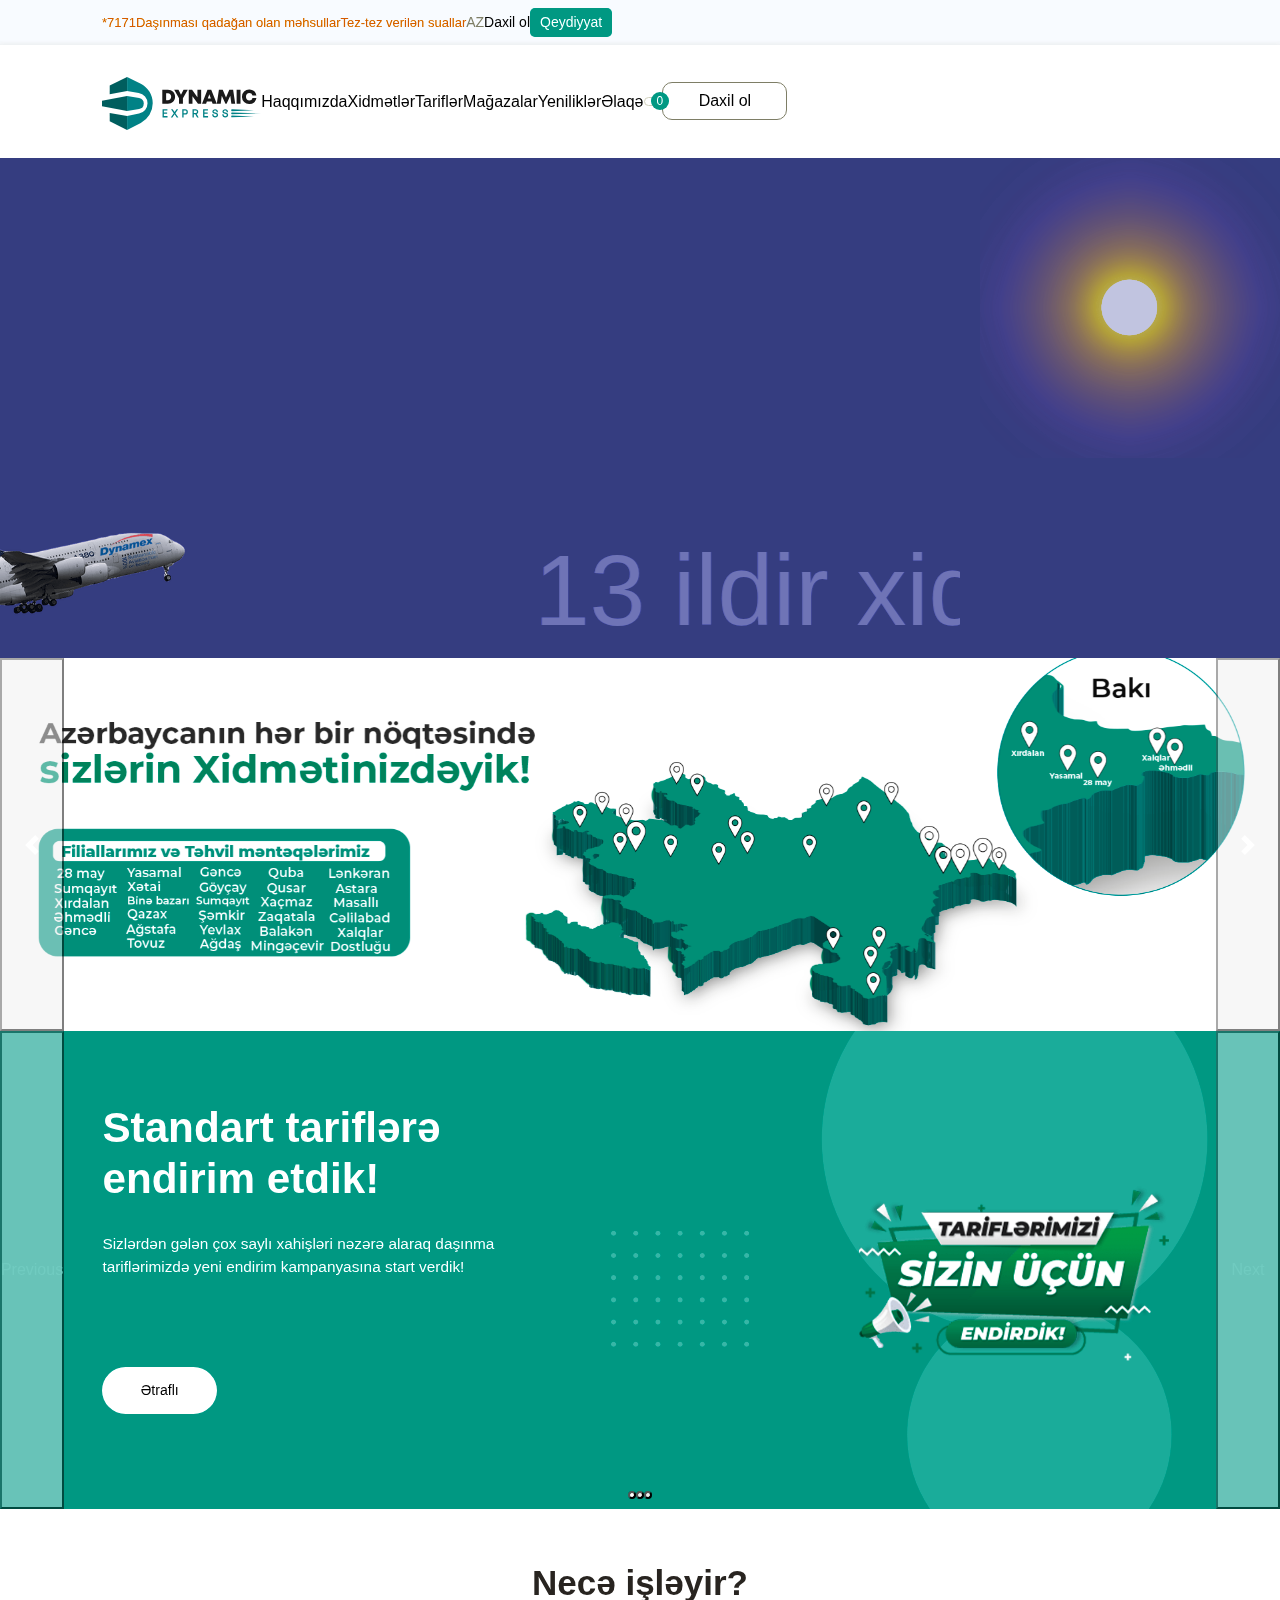
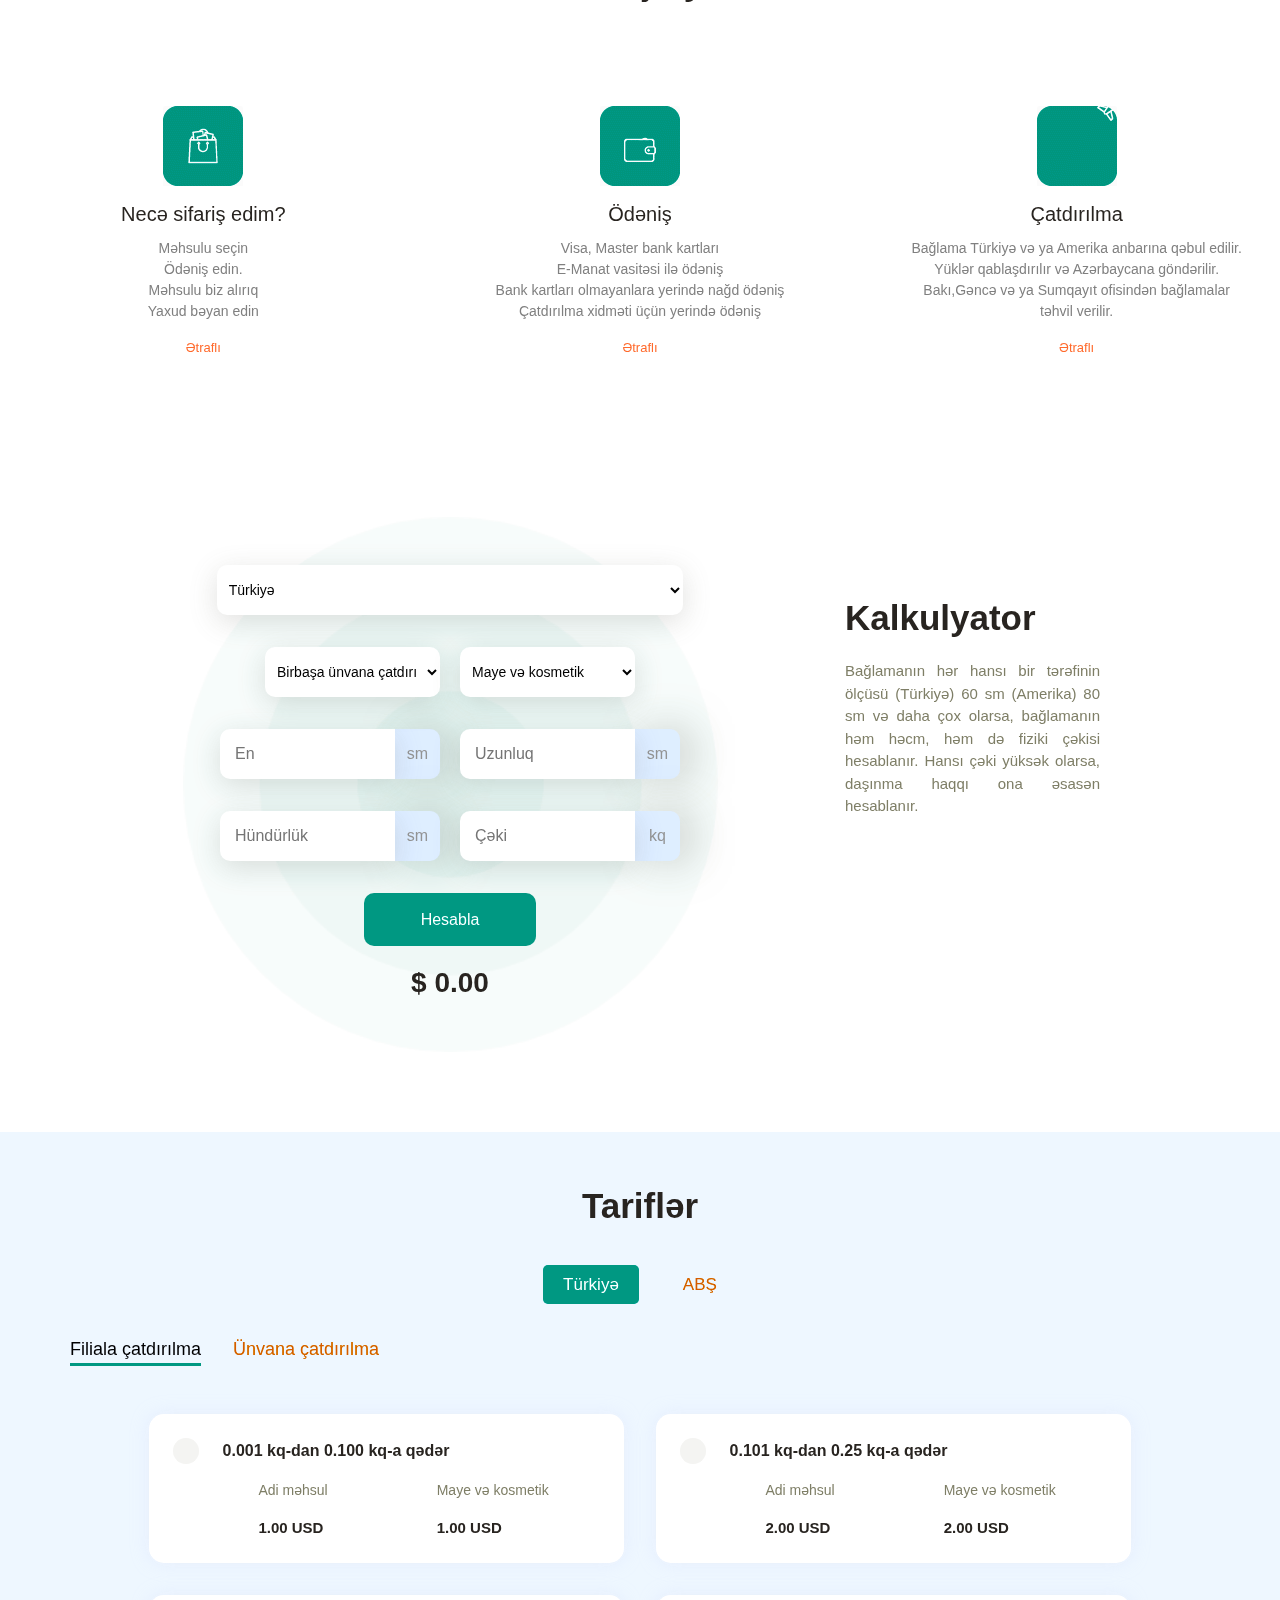
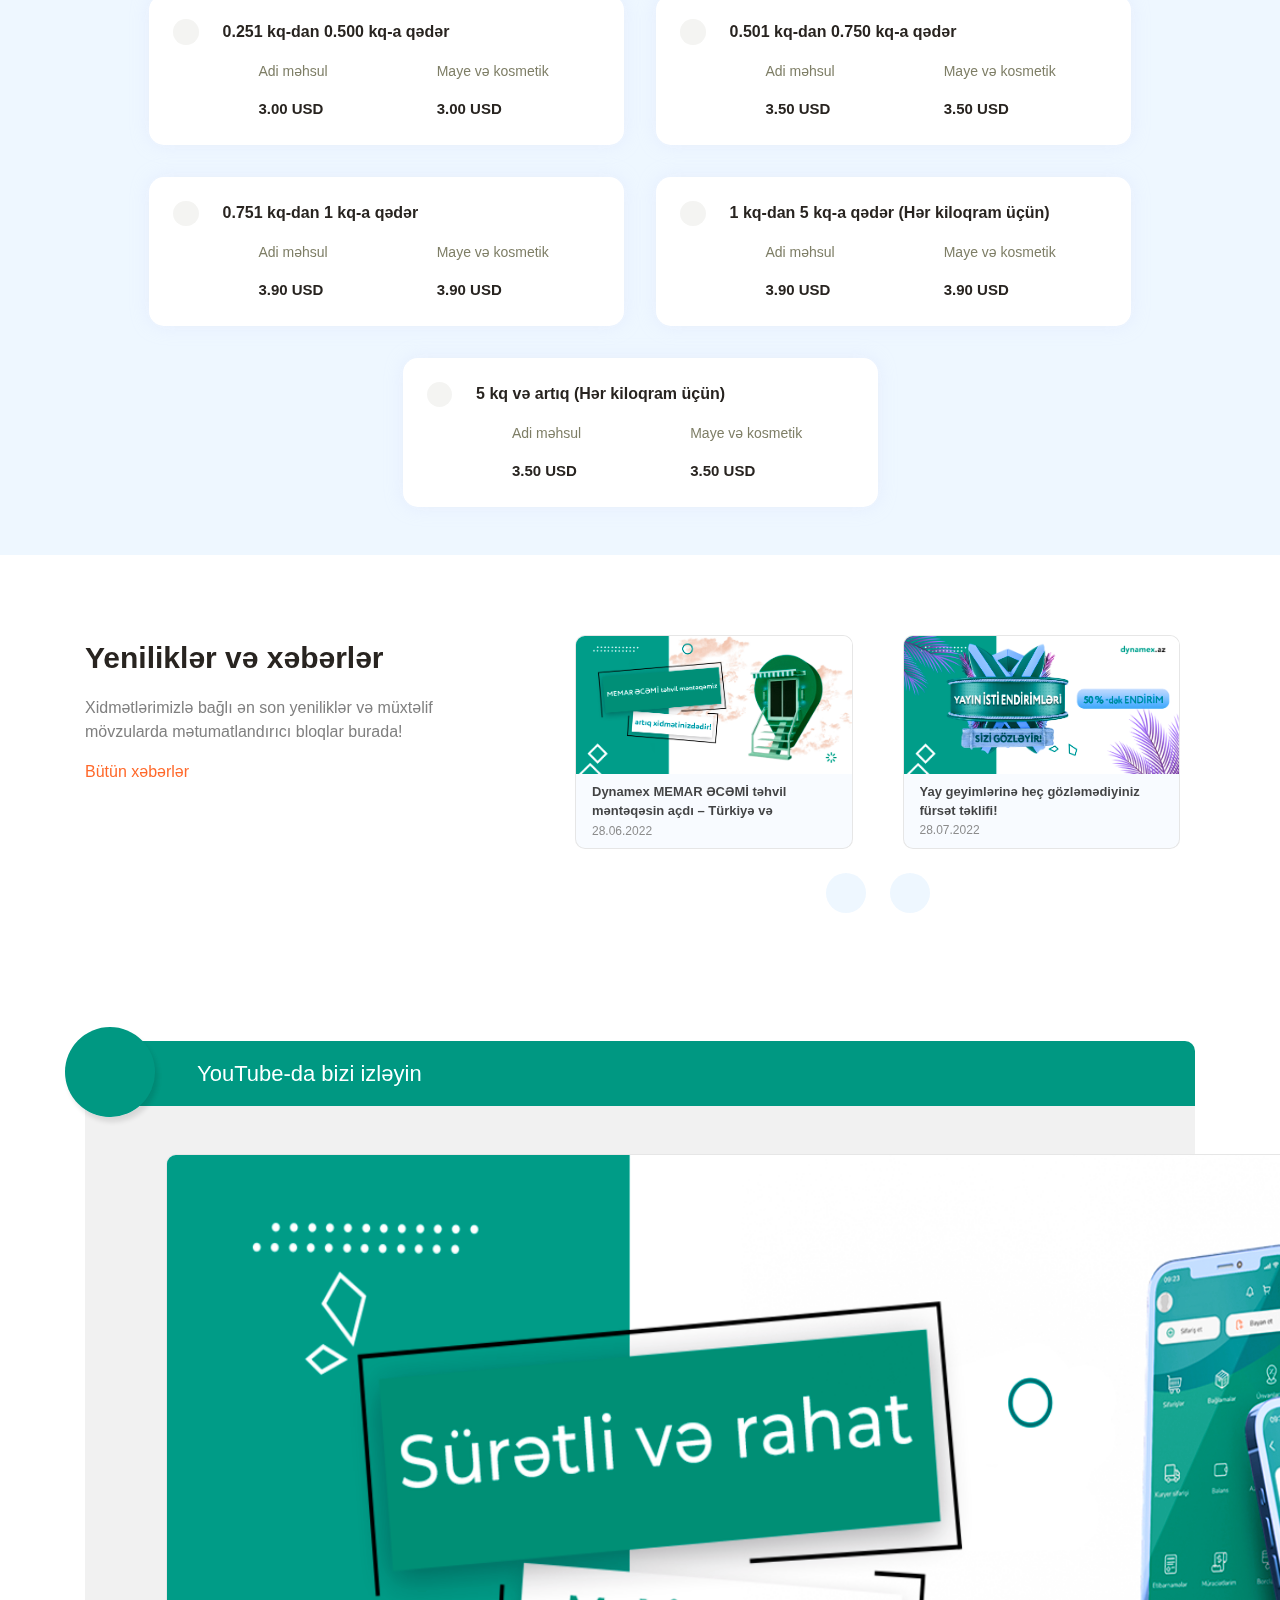
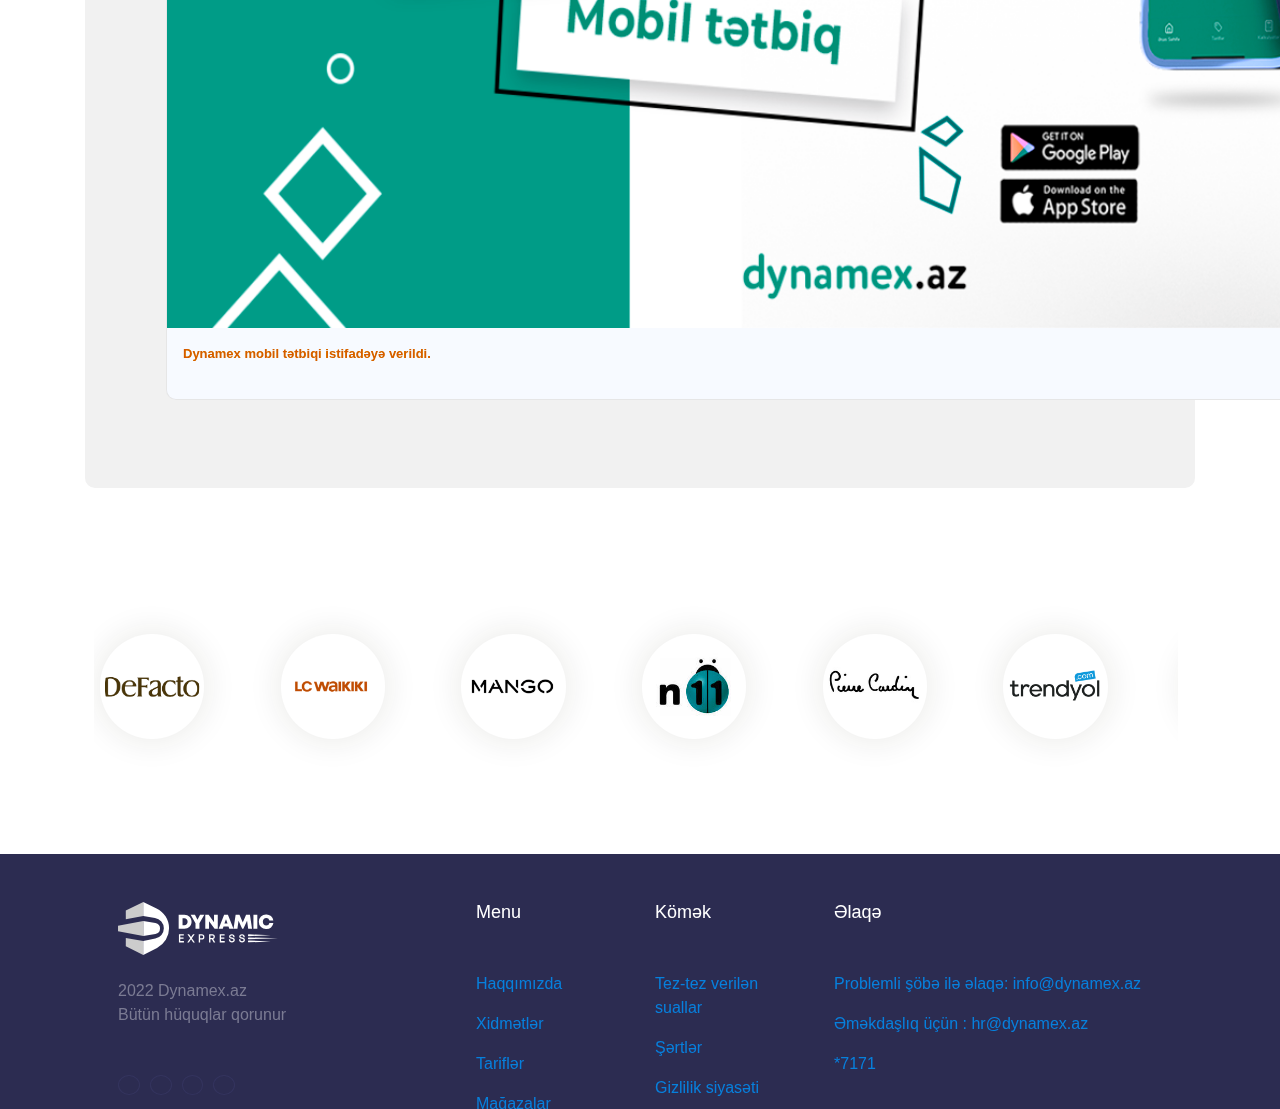
==== commit f1c86c0c: "new" ====
--- a/pages/index.html
+++ b/pages/index.html
@@ -5,14 +5,14 @@
     <meta charset="UTF-8">
     <meta http-equiv="X-UA-Compatible" content="IE=edge">
     <meta name="viewport" content="width=device-width, initial-scale=1.0">
-    <link rel="shortcut icon" href="/assets/imgs/main/favicon.png" type="image/x-icon">
+    <link rel="shortcut icon" href="../assets/imgs/main/favicon.png" type="image/x-icon">
     <!-- BOOTSTRAP STYLESHEET CDN STARTS -->
     <link href="https://cdn.jsdelivr.net/npm/bootstrap@5.0.2/dist/css/bootstrap.min.css" rel="stylesheet"
         integrity="sha384-EVSTQN3/azprG1Anm3QDgpJLIm9Nao0Yz1ztcQTwFspd3yD65VohhpuuCOmLASjC" crossorigin="anonymous">
     <!-- BOOTSTRAP STYLESHEET CDN ENDS -->
     <!-- LOCAL STYLESHEETS START -->
-    <link rel="stylesheet" href="/assets/css/shared.css">
-    <link rel="stylesheet" href="/assets/css/index.css">
+    <link rel="stylesheet" href="../assets/css/shared.css">
+    <link rel="stylesheet" href="../assets/css/index.css">
     <!-- LOCAL STYLESHEETS END -->
     <title>Türkiyədən və Amerikadan sifariş, çatdırılma xidməti | Dynamex.az</title>
 </head>
@@ -25,10 +25,93 @@
     <div id="preloader" class="preloader">
         <div class="preloader-inner">
             <div class="preloader-icon">
-                <img src="/assets/imgs/main/preloader.gif" alt="preloader" width="100%" height="100%" draggable="false">
+                <img src="../assets/imgs/main/preloader.gif" alt="preloader" width="100%" height="100%" draggable="false">
             </div>
         </div>
     </div>
+
+<!-- modal -->
+<script src="https://code.jquery.com/jquery-3.2.1.slim.min.js" integrity="sha384-KJ3o2DKtIkvYIK3UENzmM7KCkRr/rE9/Qpg6aAZGJwFDMVNA/GpGFF93hXpG5KkN" crossorigin="anonymous"></script>
+<link rel="stylesheet" href="https://maxcdn.bootstrapcdn.com/bootstrap/4.0.0/css/bootstrap.min.css" integrity="sha384-Gn5384xqQ1aoWXA+058RXPxPg6fy4IWvTNh0E263XmFcJlSAwiGgFAW/dAiS6JXm" crossorigin="anonymous"/>
+<script src="https://maxcdn.bootstrapcdn.com/bootstrap/4.0.0/js/bootstrap.min.js" integrity="sha384-JZR6Spejh4U02d8jOt6vLEHfe/JQGiRRSQQxSfFWpi1MquVdAyjUar5+76PVCmYl" crossorigin="anonymous"></script>
+<script type="text/javascript">
+    window.onload = function () {
+        OpenBootstrapPopup();
+    };
+    function OpenBootstrapPopup() {
+        $("#simpleModal").modal('show');
+    }
+   const closeH=()=>{
+    const modal=document.querySelector('.modal')
+const modalbck=document.querySelector('.modal-backdrop')
+    console.log('asd');
+    modal.style.display="none"
+    modalbck.style.display="none"
+
+   }
+</script>
+<div id="simpleModal" class="modal" tabindex="-1" role="dialog">
+    <div class="modal-dialog" role="document">
+        <div class="modal-content">
+            <div class="modal-header">
+                <h5 class="modal-title">Dynamex.az - Həcm çəkini 1 metrəyə qaldırdı!</h5>
+             
+            </div>
+            <div class="modal-body">
+               <img class="w-100" src="https://dynamex.az/frontend/web/uploads//images/new/2022-08-31-143706.png" alt="">
+            </div>
+            <div class="modal-footer">
+                <button class="btn btn-danger"><a class="text-white text-decoration-none" href="./news.html">Ətrafli oxu</a></button>
+                <button onclick="closeH()"
+                 type="button" class="btn btn-danger closeBtn" data-dismiss="modal">Bir daha göstərmə</button>
+            </div>
+        </div>
+    </div>
+</div>
+  
+  <!-- Modal -->
+  <div class="modal fade" id="exampleModalLong" tabindex="-1" role="dialog" aria-labelledby="exampleModalLongTitle" aria-hidden="true">
+    <div class="modal-dialog" role="document">
+      <div class="modal-content">
+        <div class="modal-header">
+          <h5 class="modal-title" id="exampleModalLongTitle">Modal title</h5>
+          <button type="button" class="close" data-dismiss="modal" aria-label="Close">
+            <span aria-hidden="true">&times;</span>
+          </button>
+        </div>
+        <div class="modal-body">
+          ...
+        </div>
+        <div class="modal-footer">
+          <button type="button" class="btn btn-secondary" data-dismiss="modal">Close</button>
+          <button type="button" class="btn btn-primary">Save changes</button>
+        </div>
+      </div>
+    </div>
+  </div>
+  
+  <!-- Modal -->
+  <div class="modal fade" id="exampleModal" tabindex="-1" role="dialog" aria-labelledby="exampleModalLabel" aria-hidden="true">
+    <div class="modal-dialog" role="document">
+      <div class="modal-content">
+        <div class="modal-header">
+          <h5 class="modal-title" id="exampleModalLabel">Modal title</h5>
+          <button type="button" class="close" data-dismiss="modal" aria-label="Close">
+            <span aria-hidden="true">&times;</span>
+          </button>
+        </div>
+        <div class="modal-body">
+          ...
+        </div>
+        <div class="modal-footer">
+          <button type="button" class="btn btn-secondary" data-dismiss="modal">Close</button>
+          <button type="button" class="btn btn-primary">Save changes</button>
+        </div>
+      </div>
+    </div>
+  </div>
+<!-- modal  -->
+
     <!-- HEADER STARTS -->
     <header>
         <div class="top-header py-2">
@@ -69,7 +152,7 @@
                         <div class="nav justify-content-between align-items-center">
                             <div class="bottom-header-left-side pt-1">
                                 <a href="./index.html" class="logo">
-                                    <img src="/assets/imgs/main/logo.svg" alt="Dynamex Logo" height="53" class="logo">
+                                    <img src="../assets/imgs/main/logo.svg" alt="Dynamex Logo" height="53" class="logo">
                                 </a>
                             </div>
                             <div class="bottom-header-menu">
@@ -120,11 +203,11 @@
                                 data-bs-interval="false">
                                 <div class="carousel-inner">
                                     <div class="carousel-item active">
-                                        <img src="/assets/imgs/index/branches-on-map.png" class="d-block w-100"
+                                        <img src="../assets/imgs/index/branches-on-map.png" class="d-block w-100"
                                             alt="..." draggable="false">
                                     </div>
                                     <div class="carousel-item">
-                                        <img src="/assets/imgs/index/branches-on-map.png" class="d-block w-100"
+                                        <img src="../assets/imgs/index/branches-on-map.png" class="d-block w-100"
                                             alt="..." draggable="false">
                                     </div>
                                 </div>
@@ -162,7 +245,7 @@
                                 </div>
                                 <div class="carousel-inner">
                                     <div class="carousel-item active" data-bs-interval="20000">
-                                        <img src="/assets/imgs/index/slider-bg.svg" class="d-block w-100 position-relative" 
+                                        <img src="../assets/imgs/index/slider-bg.svg" class="d-block w-100 position-relative" 
                                             alt="slider-background" draggable="false">
                                         <div class="title position-absolute">
                                             <h2>
@@ -179,11 +262,11 @@
                                             <a href="./rates.html" class="button">Ətraflı</a>
                                         </div>
                                         <div class="image position-absolute">
-                                            <img src="/assets/imgs/index/second-slider/discount-on-standart-rates.png" alt="">
+                                            <img src="../assets/imgs/index/second-slider/discount-on-standart-rates.png" alt="">
                                         </div>
                                     </div>
                                     <div class="carousel-item" data-bs-interval="20000">
-                                        <img src="/assets/imgs/index/slider-bg.svg" class="d-block w-100 position-relative" 
+                                        <img src="../assets/imgs/index/slider-bg.svg" class="d-block w-100 position-relative" 
                                         alt="slider-background" draggable="false">
                                         <div class="title position-absolute">
                                             <h2>
@@ -200,11 +283,11 @@
                                             <a href="./services.html" class="button">Ətraflı</a>
                                         </div>
                                         <div class="image position-absolute">
-                                            <img src="/assets/imgs/index/second-slider/airplane.png" alt="">
+                                            <img src="../assets/imgs/index/second-slider/airplane.png" alt="">
                                         </div>
                                     </div>
                                     <div class="carousel-item" data-bs-interval="2000">
-                                        <img src="/assets/imgs/index/slider-bg.svg" class="d-block w-100 position-relative" 
+                                        <img src="../assets/imgs/index/slider-bg.svg" class="d-block w-100 position-relative" 
                                         alt="slider-background" draggable="false">
                                         <div class="title position-absolute">
                                             <h2>
@@ -219,10 +302,10 @@
                                             </p>
                                         </div>
                                         <div class="button-wrap position-absolute">
-                                            <a href="##" class="button">Ətraflı</a>
+                                            <a href="./rates.html" class="button">Ətraflı</a>
                                         </div>
                                         <div class="image position-absolute">
-                                            <img src="/assets/imgs/index/second-slider/mobile-app.png" alt="">
+                                            <img src="../assets/imgs/index/second-slider/mobile-app.png" alt="">
                                         </div>
                                     </div>
                                 </div>
@@ -254,7 +337,7 @@
                 <div class="row py-5">
                     <div class="card-wrap col-md-4 col-sm-12 justify-content-center d-flex">
                         <div class="card align-items-center border-0 w-100">
-                            <img src="/assets/imgs/index/how-to-order.gif" class="card-img-top" alt="how-to-order">
+                            <img src="../assets/imgs/index/how-to-order.gif" class="card-img-top" alt="how-to-order">
                             <h5 class="card-title">Necə sifariş edim?</h5>
                             <p class="card-text">
                                 Məhsulu seçin <br>
@@ -263,13 +346,13 @@
                                 Yaxud bəyan edin <br>
                             </p>
                             <div class="more d-flex align-items-end h-100">
-                                <a href="##">Ətraflı</a>
+                                <a href="./rates.html">Ətraflı</a>
                             </div>
                         </div>
                     </div>
                     <div class="card-wrap col-md-4 col-sm-12 justify-content-center d-flex">
                         <div class="card align-items-center border-0 w-100">
-                            <img src="/assets/imgs/index/payment.gif" class="card-img-top" alt="how-to-order">
+                            <img src="../assets/imgs/index/payment.gif" class="card-img-top" alt="how-to-order">
                             <h5 class="card-title">Ödəniş</h5>
                             <p class="card-text">
                                 Visa, Master bank kartları <br>
@@ -278,13 +361,13 @@
                                 Çatdırılma xidməti üçün yerində ödəniş
                             </p>
                             <div class="more d-flex align-items-end h-100">
-                                <a href="##">Ətraflı</a>
+                                <a href="./services.html">Ətraflı</a>
                             </div>
                         </div>
                     </div>
                     <div class="card-wrap col-md-4 col-sm-12 justify-content-center d-flex">
                         <div class="card align-items-center border-0 w-100">
-                            <img src="/assets/imgs/index/delivery.gif" class="card-img-top" alt="how-to-order">
+                            <img src="../assets/imgs/index/delivery.gif" class="card-img-top" alt="how-to-order">
                             <h5 class="card-title">Çatdırılma</h5>
                             <p class="card-text">
                                 Bağlama Türkiyə və ya Amerika anbarına qəbul edilir.
@@ -292,7 +375,7 @@
                                 Bakı,Gəncə və ya Sumqayıt ofisindən bağlamalar təhvil verilir.
                             </p>
                             <div class="more d-flex align-items-end h-100">
-                                <a href="##">Ətraflı</a>
+                                <a href="./faq.html">Ətraflı</a>
                             </div>
                         </div>
                     </div>
@@ -914,21 +997,21 @@
                         <div class="wrapper">
                             <div class="o-carousel owl-carousel">
                                 <a href="#" class="card col-lg-3 col-md-5 col-sm-12">
-                                    <img src="/assets/imgs/news/memar-ecemi-tehvil-mentegesi.png" alt="">
+                                    <img src="../assets/imgs/news/memar-ecemi-tehvil-mentegesi.png" alt="">
                                     <div class="detail d-flex flex-column justify-content-evenly">
                                         <b class="title d-block">Dynamex MEMAR ƏCƏMİ təhvil məntəqəsin açdı – Türkiyə və Amerikadan daşınma.</b>
                                         <span class="posted-date d-block">28.06.2022</span>
                                     </div>
                                 </a>
                                 <a href="#" class="card col-lg-3 col-md-5 col-sm-12">
-                                    <img src="/assets/imgs/news/yaygeyimleri.png" alt="">
+                                    <img src="../assets/imgs/news/yaygeyimleri.png" alt="">
                                     <div class="detail d-flex flex-column justify-content-evenly">
                                         <b class="title d-block">Yay geyimlərinə heç gözləmədiyiniz fürsət təklifi!</b>
                                         <span class="posted-date d-block">28.07.2022</span>
                                     </div>
                                 </a>
                                 <a href="#" class="card col-lg-3 col-md-5 col-sm-12">
-                                    <img src="/assets/imgs/news/bakixanovachildi.png" alt="">
+                                    <img src="../assets/imgs/news/bakixanovachildi.png" alt="">
                                     <div class="detail d-flex flex-column justify-content-evenly">
                                         <b class="title d-block">
                                             Dynamex BAKIXANOV təhvil məntəqəsin açdı – Türkiyə və Amerikadan daşınma.</b>
@@ -936,56 +1019,56 @@
                                     </div>
                                 </a>
                                 <a href="#" class="card col-lg-3 col-md-5 col-sm-12">
-                                    <img src="/assets/imgs/news/yayheyacani.jpg" alt="">
+                                    <img src="../assets/imgs/news/yayheyacani.jpg" alt="">
                                     <div class="detail d-flex flex-column justify-content-evenly">
                                         <b class="title d-block">YAY həyacanını 0% komissiya ilə daha da artırdıq - Dynamex.az</b>
                                         <span class="posted-date d-block">22.05.2022</span>
                                     </div>
                                 </a>
                                 <a href="#" class="card col-lg-3 col-md-5 col-sm-12">
-                                    <img src="/assets/imgs/news/Yeni-is-saatlari.png" alt="">
+                                    <img src="../assets/imgs/news/Yeni-is-saatlari.png" alt="">
                                     <div class="detail d-flex flex-column justify-content-evenly">
                                         <b class="title d-block">Filial və Təhvil məntəqələrimiz yeni iş saatları</b>
                                         <span class="posted-date d-block">20.05.2022</span>
                                     </div>
                                 </a>
                                 <a href="#" class="card col-lg-3 col-md-5 col-sm-12">
-                                    <img src="/assets/imgs/news/bayram-gunleri.png" alt="">
+                                    <img src="../assets/imgs/news/bayram-gunleri.png" alt="">
                                     <div class="detail d-flex flex-column justify-content-evenly">
                                         <b class="title d-block">Bayram günlərində iş qrafikimiz</b>
                                         <span class="posted-date d-block">30.04.2022</span>
                                     </div>
                                 </a>
                                 <a href="#" class="card col-lg-3 col-md-5 col-sm-12">
-                                    <img src="/assets/imgs/news/azin-her-noqtesinde.png" alt="">
+                                    <img src="../assets/imgs/news/azin-her-noqtesinde.png" alt="">
                                     <div class="detail d-flex flex-column justify-content-evenly">
                                         <b class="title d-block">Azərbaycanın hər bir nöqtəsində sizlərin Xidmətinizdəyik - Dynamex.az</b>
                                         <span class="posted-date d-block">27.04.2022</span>
                                     </div>
                                 </a>
                                 <a href="#" class="card col-lg-3 col-md-5 col-sm-12">
-                                    <img src="/assets/imgs/news/nezerine1.png" alt="">
+                                    <img src="../assets/imgs/news/nezerine1.png" alt="">
                                     <div class="detail d-flex flex-column justify-content-evenly">
                                         <b class="title d-block">Müştərilərimizin nəzərinə - Dynamex.az</b>
                                         <span class="posted-date d-block">19.04.2022</span>
                                     </div>
                                 </a>
                                 <a href="#" class="card col-lg-3 col-md-5 col-sm-12">
-                                    <img src="/assets/imgs/news/bir-yox.jpg" alt="">
+                                    <img src="../assets/imgs/news/bir-yox.jpg" alt="">
                                     <div class="detail d-flex flex-column justify-content-evenly">
                                         <b class="title d-block">Sizə 1 YOX, 2 YOX 3 MÖHTƏŞƏM kampaniya təklif edirik!</b>
                                         <span class="posted-date d-block">26.03.2022</span>
                                     </div>
                                 </a>
                                 <a href="#" class="card col-lg-3 col-md-5 col-sm-12">
-                                    <img src="/assets/imgs/news/novzur.png" alt="">
+                                    <img src="../assets/imgs/news/novzur.png" alt="">
                                     <div class="detail d-flex flex-column justify-content-evenly">
                                         <b class="title d-block">Novruz 0% komissiya ilə gətirdik - Dynamex.az</b>
                                         <span class="posted-date d-block">16.03.2022</span>
                                     </div>
                                 </a>
                                 <a href="#" class="card col-lg-3 col-md-5 col-sm-12">
-                                    <img src="/assets/imgs/news/Yay aylarında 28 may filialımızın iş saatlarını artırdıq.jpg" alt="">
+                                    <img src="../assets/imgs/news/Yay aylarında 28 may filialımızın iş saatlarını artırdıq.jpg" alt="">
                                     <div class="detail d-flex flex-column justify-content-evenly">
                                         <b class="title d-block">Yay aylarında 28 may filialımızın iş saatlarını artırdıq.</b>
                                         <span class="posted-date d-block">17.07.2022</span>
@@ -1013,7 +1096,7 @@
                                     <div class="y-carousel owl-carousel d-flex justify-content-center">
                                         <a href="##" class="video">
                                             <div class="thumbnail">
-                                                <img src="/assets/imgs/index/youtube/how-fill-decleration.png" alt="">
+                                                <img src="../assets/imgs/index/youtube/how-fill-decleration.png" alt="">
                                             </div>
                                             <div class="text">
                                                 <b>Türkiyədən çatdırılma | Bəyannamə necə doldurulur?</b>
@@ -1021,7 +1104,7 @@
                                         </a>
                                         <a href="##" class="video">
                                             <div class="thumbnail">
-                                                <img src="/assets/imgs/index/youtube/whats-tracking-id.jpg" alt="">
+                                                <img src="../assets/imgs/index/youtube/whats-tracking-id.jpg" alt="">
                                             </div>
                                             <div class="text">
                                                 <b>#LeylaCavablayır Tracking ID nədir?</b>
@@ -1029,7 +1112,7 @@
                                         </a>
                                         <a href="##" class="video">
                                             <div class="thumbnail">
-                                                <img src="/assets/imgs/index/youtube/where-is-dynamex.png" alt="">
+                                                <img src="../assets/imgs/index/youtube/where-is-dynamex.png" alt="">
                                             </div>
                                             <div class="text">
                                                 <b>Dynamex haradadır?</b>
@@ -1037,7 +1120,7 @@
                                         </a>
                                         <a href="##" class="video">
                                             <div class="thumbnail">
-                                                <img src="/assets/imgs/index/youtube/black-friday-2022.png" alt="">
+                                                <img src="../assets/imgs/index/youtube/black-friday-2022.png" alt="">
                                             </div>
                                             <div class="text">
                                                 <b>#LeylaCavablayır Noyabr - endirimlər ayı</b>
@@ -1045,7 +1128,7 @@
                                         </a>
                                         <a href="##" class="video">
                                             <div class="thumbnail">
-                                                <img src="/assets/imgs/index/youtube/order-for-me.jpg" alt="">
+                                                <img src="../assets/imgs/index/youtube/order-for-me.jpg" alt="">
                                             </div>
                                             <div class="text">
                                                 <b>#LeylaCavablayır Mənim üçün sifariş et</b>
@@ -1053,7 +1136,7 @@
                                         </a>
                                         <a href="##" class="video">
                                             <div class="thumbnail">
-                                                <img src="/assets/imgs/index/youtube/how-fill-decleration.png" alt="">
+                                                <img src="../assets/imgs/index/youtube/how-fill-decleration.png" alt="">
                                             </div>
                                             <div class="text">
                                                 <b>Dynamex.az-da bəyannamə necə əlavə edilir?</b>
@@ -1061,14 +1144,14 @@
                                         </a>
                                         <a href="##" class="video">
                                             <div class="thumbnail">
-                                                <img src="/assets/imgs/index/youtube/dynamex-app-published.png" alt="">
+                                                <img src="../assets/imgs/index/youtube/dynamex-app-published.png" alt="">
                                             </div>
                                             <div class="text">
                                                 <b>Dynamex mobil tətbiqi istifadəyə verildi.</b>
                                             </div>
                                         </a>
                                         <!-- <a href="##" class="video">
-                                            <img src="/assets/imgs/news/memar-ecemi-tehvil-mentegesi.png" alt="">
+                                            <img src="../assets/imgs/news/memar-ecemi-tehvil-mentegesi.png" alt="">
                                             <div class="text">
                                                 <b></b>
                                             </div>
@@ -1088,22 +1171,22 @@
                         <div class="wrapper">
                             <div class="s-carousel owl-carousel">
                                 <a class="store" href="https://www.defacto.com.tr/" target="_blank">
-                                    <img src="/assets/imgs/index/stores/m-defacto.png" alt="defacto">
+                                    <img src="../assets/imgs/index/stores/m-defacto.png" alt="defacto">
                                 </a>
                                 <a class="store" href="https://www.lcwaikiki.com/" target="_blank">
-                                    <img src="/assets/imgs/index/stores/m-lc-waikiki.png" alt="lc-waikiki">
+                                    <img src="../assets/imgs/index/stores/m-lc-waikiki.png" alt="lc-waikiki">
                                 </a>
                                 <a class="store" href="https://shop.mango.com/tr/" target="_blank">
-                                    <img src="/assets/imgs/index/stores/m-mango.png" alt="mango">
+                                    <img src="../assets/imgs/index/stores/m-mango.png" alt="mango">
                                 </a>
                                 <a class="store" href="https://www.n11.com/" target="_blank">
-                                    <img src="/assets/imgs/index/stores/m-n11.jpg" alt="n11">
+                                    <img src="../assets/imgs/index/stores/m-n11.jpg" alt="n11">
                                 </a>
                                 <a class="store" href="https://www.pierrecardin.com.tr/" target="_blank">
-                                    <img src="/assets/imgs/index/stores/m-pierre-cardin.jpg" alt="pierre-cardin">
+                                    <img src="../assets/imgs/index/stores/m-pierre-cardin.jpg" alt="pierre-cardin">
                                 </a>
                                 <a class="store" href="https://www.trendyol.com/" target="_blank">
-                                    <img src="/assets/imgs/index/stores/m-trendyol.png" alt="trendyol">
+                                    <img src="../assets/imgs/index/stores/m-trendyol.png" alt="trendyol">
                                 </a>
                             </div>
                          </div>
@@ -1121,7 +1204,7 @@
                     <div class="row">
                         <div class="col-lg-4 col-md-12">
                             <a href="./index.html" class="white-logo">
-                                <img class="mb-4" src="/assets/imgs/main/logo-white.svg" alt="Dynamex Logo" width="160">
+                                <img class="mb-4" src="../assets/imgs/main/logo-white.svg" alt="Dynamex Logo" width="160">
                             </a>
                             <p class="mb-5"><span class="iconify" data-icon="mdi:copyright"></span> 2022
                                 Dynamex.az<br>Bütün hüquqlar qorunur</p>
@@ -1153,10 +1236,10 @@
                                     <a href='https://play.google.com/store/apps/details?id=az.dynamex.app'
                                         target="_blank">
                                         <img alt='Get it on Google Play' width="150"
-                                            src='/assets/imgs/main/google-play.png' />
+                                            src='../assets/imgs/main/google-play.png' />
                                     </a>
                                     <a href="https://apps.apple.com/ca/app/dynamex/id1559258269" target="_blank">
-                                        <img src="/assets/imgs/main/app-store.png" width="135" alt="">
+                                        <img src="../assets/imgs/main/app-store.png" width="135" alt="">
                                     </a>
                                 </div>
                             </div>
@@ -1237,10 +1320,9 @@
     </footer style="filter:hue-rotate(-180deg)">
     <!-- FOOTER ENDS -->
     <!-- BOOTSTRAP JAVASCRIPT CDN STARTS -->
-    <script src="https://cdn.jsdelivr.net/npm/bootstrap@5.0.2/dist/js/bootstrap.bundle.min.js"
-        integrity="sha384-MrcW6ZMFYlzcLA8Nl+NtUVF0sA7MsXsP1UyJoMp4YLEuNSfAP+JcXn/tWtIaxVXM"
-        crossorigin="anonymous"></script>
+<script src="https://cdn.jsdelivr.net/npm/bootstrap@5.2.1/dist/js/bootstrap.bundle.min.js" integrity="sha384-u1OknCvxWvY5kfmNBILK2hRnQC3Pr17a+RTT6rIHI7NnikvbZlHgTPOOmMi466C8" crossorigin="anonymous"></script>
     <!-- BOOTSTRAP JAVASCRIPT CDN ENDS -->
+
     <!-- ICONIFY JAVASCRIPT CDN STARTS -->
     <script src="https://cdnjs.cloudflare.com/ajax/libs/iconify/2.0.0/iconify.min.js"
         integrity="sha512-lYMiwcB608+RcqJmP93CMe7b4i9G9QK1RbixsNu4PzMRJMsqr/bUrkXUuFzCNsRUo3IXNUr5hz98lINURv5CNA=="
@@ -1252,10 +1334,10 @@
         crossorigin="anonymous" referrerpolicy="no-referrer"></script>
     <!-- JQUERY CDN ENDS -->
     <!-- LOCAL JS STARTS -->
-    <script src="/assets/js/shared.js"></script>
-    <script src="/assets/js/index.js"></script>
-    <script src="/assets/js/calculator.js"></script>
-    <script src="/assets/js/rates.js"></script>
+    <script src="../assets/js/shared.js"></script>
+    <script src="../assets/js/index.js"></script>
+    <script src="../assets/js/calculator.js"></script>
+    <script src="../assets/js/rates.js"></script>
     <!-- LOCAL JS ENDS -->
     <!-- COUNTUP CDN STARTS -->
     <script src="https://cdnjs.cloudflare.com/ajax/libs/countup.js/1.9.3/countUp.js"
@@ -1265,7 +1347,7 @@
     <!-- COUNTUP CDN ENDS -->
     <script src="https://code.jquery.com/jquery-3.5.1.js"></script>
     <script src="https://cdnjs.cloudflare.com/ajax/libs/OwlCarousel2/2.3.4/owl.carousel.min.js"></script>
-    <link rel="stylesheet" href="https://cdnjs.cloudflare.com/ajax/libs/OwlCarousel2/2.3.4/assets/owl.carousel.min.css">
+    <link rel="stylesheet" href="https://cdnjs.cloudflare.com/ajax/libs/OwlCarousel2/2.3.4../assets/owl.carousel.min.css">
 </body>
 
 </html>--- a/assets/css/index.css
+++ b/assets/css/index.css
@@ -4,7 +4,6 @@
   font-size: 35px;
   margin-top: 3rem;
 }
-
 
 .animation__sun {
   height: 500px;
@@ -198,7 +197,7 @@
 }
 #calculator .calculator .col-12 .btn-wrap .calculate:hover {
   transform: translate(0%, -1%);
-  box-shadow: 0px 2px 5px 1px #8D8D8D;
+  box-shadow: 0px 2px 5px 1px #8d8d8d;
 }
 #calculator .calculator .col-12 .btn-wrap .calculate:active {
   transform: translate(0%, 2%);
@@ -463,7 +462,7 @@
   border-bottom: 0;
   border-radius: 10px 10px 0 0;
   -o-object-fit: cover !important;
-     object-fit: cover !important;
+  object-fit: cover !important;
 }
 #youtube .youtube-body .videos .video .text {
   width: 80%;
@@ -536,7 +535,7 @@
   max-width: 95%;
   border-radius: 50%;
   -o-object-fit: contain;
-     object-fit: contain;
+  object-fit: contain;
   padding: 0.3rem;
 }
 #intro .second-slider .title {
@@ -549,9 +548,9 @@
   font-size: 3.3vw;
   font-weight: bold;
   -webkit-user-select: none;
-     -moz-user-select: none;
-      -ms-user-select: none;
-          user-select: none;
+  -moz-user-select: none;
+  -ms-user-select: none;
+  user-select: none;
 }
 #intro .second-slider .subtitle {
   left: 8%;
@@ -562,9 +561,9 @@
   color: #fff;
   font-size: 1.2vw;
   -webkit-user-select: none;
-     -moz-user-select: none;
-      -ms-user-select: none;
-          user-select: none;
+  -moz-user-select: none;
+  -ms-user-select: none;
+  user-select: none;
 }
 #intro .second-slider .button-wrap {
   left: 8%;
@@ -586,4 +585,4 @@
 }
 #intro .second-slider .image img {
   height: 22.6vw;
-}+}
